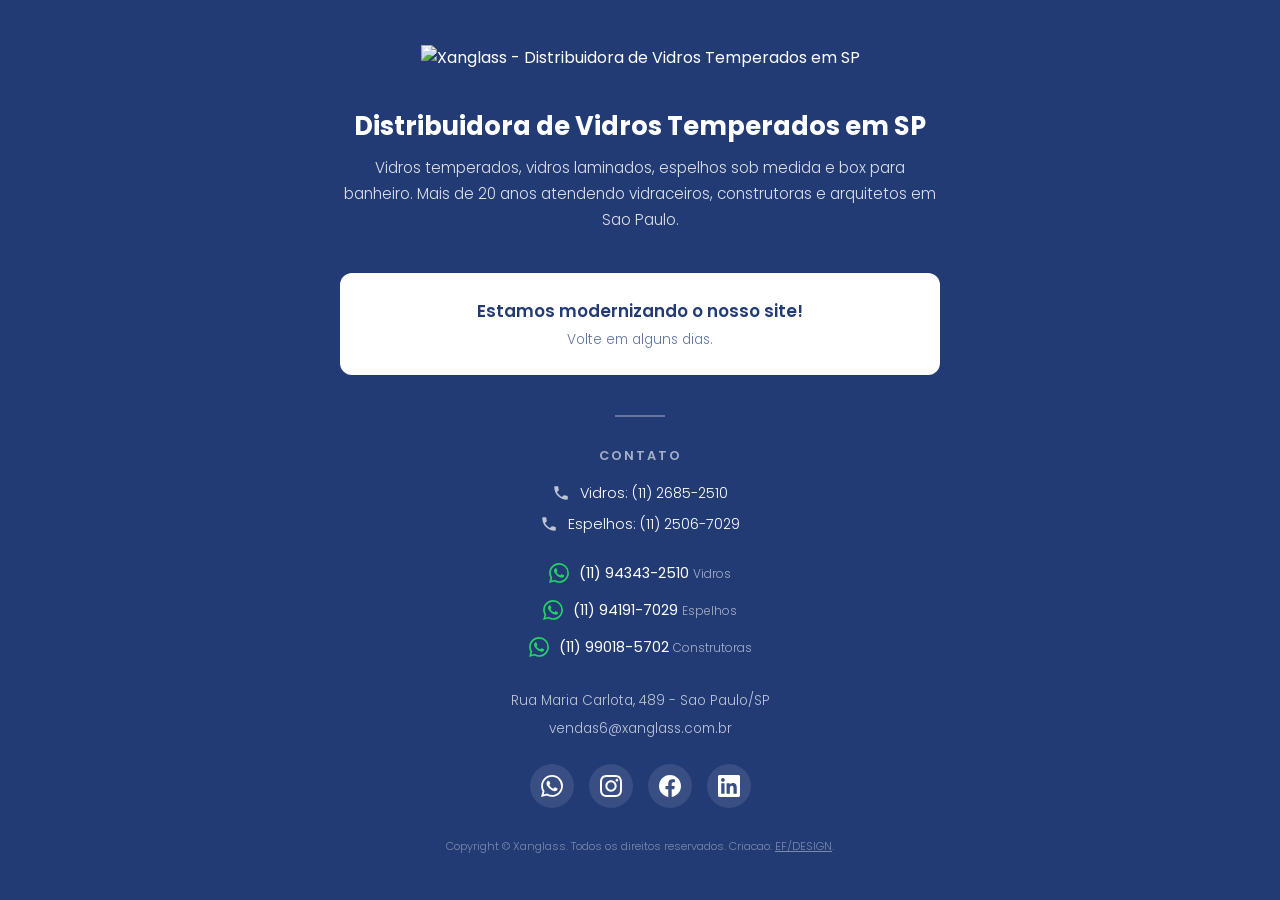
==== index.html @ 8bb26718 "Site Xanglass - pagina provisoria + site completo SEO - Pagina provisoria (index.html) com aviso de " ====
<!DOCTYPE html>
<html lang="pt-BR">
<head>
    <meta charset="UTF-8">
    <meta name="viewport" content="width=device-width, initial-scale=1.0">
    <title>Xanglass - Distribuidora de Vidros Temperados em SP</title>
    <meta name="description" content="Xanglass: distribuidora de vidros temperados, laminados, espelhos e box em Sao Paulo. Mais de 20 anos de experiencia. Em breve nosso novo site!">
    <link rel="canonical" href="https://www.xanglass.com.br/">
    <link rel="preconnect" href="https://fonts.googleapis.com">
    <link rel="preconnect" href="https://fonts.gstatic.com" crossorigin>
    <link href="https://fonts.googleapis.com/css2?family=Poppins:wght@300;400;600;700&display=swap" rel="stylesheet">

    <!-- Google tag (gtag.js) -->
    <script async src="https://www.googletagmanager.com/gtag/js?id=G-LNTHN91EJ2"></script>
    <script>
      window.dataLayer = window.dataLayer || [];
      function gtag(){dataLayer.push(arguments);}
      gtag('js', new Date());
      gtag('config', 'G-LNTHN91EJ2');
    </script>

    <script type="application/ld+json">
    {
      "@context": "https://schema.org",
      "@type": "LocalBusiness",
      "name": "Xanglass",
      "description": "Distribuidora de vidros temperados, laminados, espelhos e box em Sao Paulo com mais de 20 anos de experiencia.",
      "url": "https://www.xanglass.com.br",
      "telephone": ["+551126852510", "+551125067029"],
      "address": {
        "@type": "PostalAddress",
        "streetAddress": "Rua Maria Carlota, 489",
        "addressLocality": "Sao Paulo",
        "addressRegion": "SP",
        "addressCountry": "BR"
      },
      "sameAs": [
        "https://www.instagram.com/xanglasstemper/",
        "https://www.facebook.com/xanglassvidrostemperados",
        "https://www.linkedin.com/company/xanglass-temper"
      ]
    }
    </script>

    <style>
        *, *::before, *::after { box-sizing: border-box; margin: 0; padding: 0; }

        body {
            font-family: 'Poppins', sans-serif;
            background: #223B75;
            color: #fff;
            min-height: 100vh;
            display: flex;
            flex-direction: column;
            align-items: center;
            justify-content: center;
            padding: 40px 20px;
            text-align: center;
        }

        .container {
            max-width: 600px;
            width: 100%;
        }

        .logo {
            width: 280px;
            height: auto;
            margin-bottom: 40px;
        }

        h1 {
            font-size: 1.6rem;
            font-weight: 700;
            margin-bottom: 12px;
            line-height: 1.3;
        }

        .products {
            font-size: 0.95rem;
            font-weight: 300;
            opacity: 0.85;
            margin-bottom: 40px;
            line-height: 1.7;
        }

        .notice {
            background: #fff;
            border: none;
            border-radius: 12px;
            padding: 25px 30px;
            margin-bottom: 40px;
        }

        .notice p {
            font-size: 1.05rem;
            font-weight: 600;
            color: #223B75;
        }

        .notice span {
            display: block;
            font-size: 0.85rem;
            font-weight: 300;
            color: #223B75;
            opacity: 0.7;
            margin-top: 6px;
        }

        .divider {
            width: 50px;
            height: 2px;
            background: rgba(255,255,255,0.3);
            margin: 0 auto 30px;
        }

        .contact h2 {
            font-size: 0.8rem;
            font-weight: 600;
            text-transform: uppercase;
            letter-spacing: 2px;
            opacity: 0.6;
            margin-bottom: 18px;
        }

        .contact-item {
            display: flex;
            align-items: center;
            justify-content: center;
            gap: 10px;
            margin-bottom: 10px;
            font-size: 0.9rem;
            font-weight: 300;
        }

        .contact-item svg {
            width: 18px;
            height: 18px;
            fill: #fff;
            flex-shrink: 0;
            opacity: 0.7;
        }

        .phones {
            margin-bottom: 20px;
        }

        .whatsapp-list {
            margin-bottom: 25px;
        }

        .whatsapp-list a {
            display: flex;
            align-items: center;
            justify-content: center;
            gap: 10px;
            color: #fff;
            text-decoration: none;
            font-size: 0.9rem;
            font-weight: 400;
            padding: 8px 0;
            transition: opacity 0.3s;
        }

        .whatsapp-list a:hover { opacity: 0.8; }

        .whatsapp-list svg {
            width: 20px;
            height: 20px;
            fill: #25d366;
            flex-shrink: 0;
        }

        .whatsapp-label {
            font-size: 0.75rem;
            opacity: 0.6;
            font-weight: 300;
        }

        .address {
            font-size: 0.85rem;
            font-weight: 300;
            opacity: 0.7;
            margin-bottom: 8px;
            line-height: 1.5;
        }

        .email {
            font-size: 0.85rem;
            font-weight: 300;
            opacity: 0.7;
            margin-bottom: 25px;
        }

        .social {
            display: flex;
            justify-content: center;
            gap: 15px;
            margin-bottom: 30px;
        }

        .social a {
            display: flex;
            align-items: center;
            justify-content: center;
            width: 44px;
            height: 44px;
            border-radius: 50%;
            background: rgba(255,255,255,0.1);
            transition: background 0.3s, transform 0.3s;
        }

        .social a:hover {
            background: rgba(255,255,255,0.25);
            transform: translateY(-2px);
        }

        .social svg {
            width: 22px;
            height: 22px;
            fill: #fff;
        }

        .copy {
            font-size: 0.7rem;
            opacity: 0.4;
            font-weight: 300;
        }

        .copy a { color: #fff; }

        @media (max-width: 480px) {
            .logo { width: 220px; }
            h1 { font-size: 1.3rem; }
        }
    </style>
</head>
<body>

<div class="container">

    <img src="https://www.xanglass.com.br/wp-content/uploads/2023/05/logo-xanglass-white.png" alt="Xanglass - Distribuidora de Vidros Temperados em SP" class="logo" width="280" height="89">

    <h1>Distribuidora de Vidros Temperados em SP</h1>

    <p class="products">Vidros temperados, vidros laminados, espelhos sob medida e box para banheiro. Mais de 20 anos atendendo vidraceiros, construtoras e arquitetos em Sao Paulo.</p>

    <div class="notice">
        <p>Estamos modernizando o nosso site!</p>
        <span>Volte em alguns dias.</span>
    </div>

    <div class="divider"></div>

    <div class="contact">
        <h2>Contato</h2>

        <div class="phones">
            <div class="contact-item">
                <svg viewBox="0 0 24 24"><path d="M6.62 10.79c1.44 2.83 3.76 5.14 6.59 6.59l2.2-2.2c.27-.27.67-.36 1.02-.24 1.12.37 2.33.57 3.57.57.55 0 1 .45 1 1V20c0 .55-.45 1-1 1-9.39 0-17-7.61-17-17 0-.55.45-1 1-1h3.5c.55 0 1 .45 1 1 0 1.25.2 2.45.57 3.57.11.35.03.74-.25 1.02l-2.2 2.2z"/></svg>
                <span>Vidros: (11) 2685-2510</span>
            </div>
            <div class="contact-item">
                <svg viewBox="0 0 24 24"><path d="M6.62 10.79c1.44 2.83 3.76 5.14 6.59 6.59l2.2-2.2c.27-.27.67-.36 1.02-.24 1.12.37 2.33.57 3.57.57.55 0 1 .45 1 1V20c0 .55-.45 1-1 1-9.39 0-17-7.61-17-17 0-.55.45-1 1-1h3.5c.55 0 1 .45 1 1 0 1.25.2 2.45.57 3.57.11.35.03.74-.25 1.02l-2.2 2.2z"/></svg>
                <span>Espelhos: (11) 2506-7029</span>
            </div>
        </div>

        <div class="whatsapp-list">
            <a href="https://wa.me/5511943432510" target="_blank" rel="noopener">
                <svg viewBox="0 0 24 24"><path d="M17.472 14.382c-.297-.149-1.758-.867-2.03-.967-.273-.099-.471-.148-.67.15-.197.297-.767.966-.94 1.164-.173.199-.347.223-.644.075-.297-.15-1.255-.463-2.39-1.475-.883-.788-1.48-1.761-1.653-2.059-.173-.297-.018-.458.13-.606.134-.133.298-.347.446-.52.149-.174.198-.298.298-.497.099-.198.05-.371-.025-.52-.075-.149-.669-1.612-.916-2.207-.242-.579-.487-.5-.669-.51-.173-.008-.371-.01-.57-.01-.198 0-.52.074-.792.372-.272.297-1.04 1.016-1.04 2.479 0 1.462 1.065 2.875 1.213 3.074.149.198 2.096 3.2 5.077 4.487.709.306 1.262.489 1.694.625.712.227 1.36.195 1.871.118.571-.085 1.758-.719 2.006-1.413.248-.694.248-1.289.173-1.413-.074-.124-.272-.198-.57-.347m-5.421 7.403h-.004a9.87 9.87 0 01-5.031-1.378l-.361-.214-3.741.982.998-3.648-.235-.374a9.86 9.86 0 01-1.51-5.26c.001-5.45 4.436-9.884 9.888-9.884 2.64 0 5.122 1.03 6.988 2.898a9.825 9.825 0 012.893 6.994c-.003 5.45-4.437 9.884-9.885 9.884m8.413-18.297A11.815 11.815 0 0012.05 0C5.495 0 .16 5.335.157 11.892c0 2.096.547 4.142 1.588 5.945L.057 24l6.305-1.654a11.882 11.882 0 005.683 1.448h.005c6.554 0 11.89-5.335 11.893-11.893a11.821 11.821 0 00-3.48-8.413z"/></svg>
                <span>(11) 94343-2510 <span class="whatsapp-label">Vidros</span></span>
            </a>
            <a href="https://wa.me/5511941917029" target="_blank" rel="noopener">
                <svg viewBox="0 0 24 24"><path d="M17.472 14.382c-.297-.149-1.758-.867-2.03-.967-.273-.099-.471-.148-.67.15-.197.297-.767.966-.94 1.164-.173.199-.347.223-.644.075-.297-.15-1.255-.463-2.39-1.475-.883-.788-1.48-1.761-1.653-2.059-.173-.297-.018-.458.13-.606.134-.133.298-.347.446-.52.149-.174.198-.298.298-.497.099-.198.05-.371-.025-.52-.075-.149-.669-1.612-.916-2.207-.242-.579-.487-.5-.669-.51-.173-.008-.371-.01-.57-.01-.198 0-.52.074-.792.372-.272.297-1.04 1.016-1.04 2.479 0 1.462 1.065 2.875 1.213 3.074.149.198 2.096 3.2 5.077 4.487.709.306 1.262.489 1.694.625.712.227 1.36.195 1.871.118.571-.085 1.758-.719 2.006-1.413.248-.694.248-1.289.173-1.413-.074-.124-.272-.198-.57-.347m-5.421 7.403h-.004a9.87 9.87 0 01-5.031-1.378l-.361-.214-3.741.982.998-3.648-.235-.374a9.86 9.86 0 01-1.51-5.26c.001-5.45 4.436-9.884 9.888-9.884 2.64 0 5.122 1.03 6.988 2.898a9.825 9.825 0 012.893 6.994c-.003 5.45-4.437 9.884-9.885 9.884m8.413-18.297A11.815 11.815 0 0012.05 0C5.495 0 .16 5.335.157 11.892c0 2.096.547 4.142 1.588 5.945L.057 24l6.305-1.654a11.882 11.882 0 005.683 1.448h.005c6.554 0 11.89-5.335 11.893-11.893a11.821 11.821 0 00-3.48-8.413z"/></svg>
                <span>(11) 94191-7029 <span class="whatsapp-label">Espelhos</span></span>
            </a>
            <a href="https://wa.me/5511990185702" target="_blank" rel="noopener">
                <svg viewBox="0 0 24 24"><path d="M17.472 14.382c-.297-.149-1.758-.867-2.03-.967-.273-.099-.471-.148-.67.15-.197.297-.767.966-.94 1.164-.173.199-.347.223-.644.075-.297-.15-1.255-.463-2.39-1.475-.883-.788-1.48-1.761-1.653-2.059-.173-.297-.018-.458.13-.606.134-.133.298-.347.446-.52.149-.174.198-.298.298-.497.099-.198.05-.371-.025-.52-.075-.149-.669-1.612-.916-2.207-.242-.579-.487-.5-.669-.51-.173-.008-.371-.01-.57-.01-.198 0-.52.074-.792.372-.272.297-1.04 1.016-1.04 2.479 0 1.462 1.065 2.875 1.213 3.074.149.198 2.096 3.2 5.077 4.487.709.306 1.262.489 1.694.625.712.227 1.36.195 1.871.118.571-.085 1.758-.719 2.006-1.413.248-.694.248-1.289.173-1.413-.074-.124-.272-.198-.57-.347m-5.421 7.403h-.004a9.87 9.87 0 01-5.031-1.378l-.361-.214-3.741.982.998-3.648-.235-.374a9.86 9.86 0 01-1.51-5.26c.001-5.45 4.436-9.884 9.888-9.884 2.64 0 5.122 1.03 6.988 2.898a9.825 9.825 0 012.893 6.994c-.003 5.45-4.437 9.884-9.885 9.884m8.413-18.297A11.815 11.815 0 0012.05 0C5.495 0 .16 5.335.157 11.892c0 2.096.547 4.142 1.588 5.945L.057 24l6.305-1.654a11.882 11.882 0 005.683 1.448h.005c6.554 0 11.89-5.335 11.893-11.893a11.821 11.821 0 00-3.48-8.413z"/></svg>
                <span>(11) 99018-5702 <span class="whatsapp-label">Construtoras</span></span>
            </a>
        </div>

        <p class="address">Rua Maria Carlota, 489 - Sao Paulo/SP</p>
        <p class="email">vendas6@xanglass.com.br</p>

        <div class="social">
            <a href="https://wa.me/5511943432510" target="_blank" rel="noopener" aria-label="WhatsApp">
                <svg viewBox="0 0 24 24"><path d="M17.472 14.382c-.297-.149-1.758-.867-2.03-.967-.273-.099-.471-.148-.67.15-.197.297-.767.966-.94 1.164-.173.199-.347.223-.644.075-.297-.15-1.255-.463-2.39-1.475-.883-.788-1.48-1.761-1.653-2.059-.173-.297-.018-.458.13-.606.134-.133.298-.347.446-.52.149-.174.198-.298.298-.497.099-.198.05-.371-.025-.52-.075-.149-.669-1.612-.916-2.207-.242-.579-.487-.5-.669-.51-.173-.008-.371-.01-.57-.01-.198 0-.52.074-.792.372-.272.297-1.04 1.016-1.04 2.479 0 1.462 1.065 2.875 1.213 3.074.149.198 2.096 3.2 5.077 4.487.709.306 1.262.489 1.694.625.712.227 1.36.195 1.871.118.571-.085 1.758-.719 2.006-1.413.248-.694.248-1.289.173-1.413-.074-.124-.272-.198-.57-.347m-5.421 7.403h-.004a9.87 9.87 0 01-5.031-1.378l-.361-.214-3.741.982.998-3.648-.235-.374a9.86 9.86 0 01-1.51-5.26c.001-5.45 4.436-9.884 9.888-9.884 2.64 0 5.122 1.03 6.988 2.898a9.825 9.825 0 012.893 6.994c-.003 5.45-4.437 9.884-9.885 9.884m8.413-18.297A11.815 11.815 0 0012.05 0C5.495 0 .16 5.335.157 11.892c0 2.096.547 4.142 1.588 5.945L.057 24l6.305-1.654a11.882 11.882 0 005.683 1.448h.005c6.554 0 11.89-5.335 11.893-11.893a11.821 11.821 0 00-3.48-8.413z"/></svg>
            </a>
            <a href="https://www.instagram.com/xanglasstemper/" target="_blank" rel="noopener" aria-label="Instagram">
                <svg viewBox="0 0 24 24"><path d="M12 2.163c3.204 0 3.584.012 4.85.07 3.252.148 4.771 1.691 4.919 4.919.058 1.265.069 1.645.069 4.849 0 3.205-.012 3.584-.069 4.849-.149 3.225-1.664 4.771-4.919 4.919-1.266.058-1.644.07-4.85.07-3.204 0-3.584-.012-4.849-.07-3.26-.149-4.771-1.699-4.919-4.92-.058-1.265-.07-1.644-.07-4.849 0-3.204.013-3.583.07-4.849.149-3.227 1.664-4.771 4.919-4.919 1.266-.057 1.645-.069 4.849-.069zm0-2.163c-3.259 0-3.667.014-4.947.072-4.358.2-6.78 2.618-6.98 6.98-.059 1.281-.073 1.689-.073 4.948 0 3.259.014 3.668.072 4.948.2 4.358 2.618 6.78 6.98 6.98 1.281.058 1.689.072 4.948.072 3.259 0 3.668-.014 4.948-.072 4.354-.2 6.782-2.618 6.979-6.98.059-1.28.073-1.689.073-4.948 0-3.259-.014-3.667-.072-4.947-.196-4.354-2.617-6.78-6.979-6.98-1.281-.059-1.69-.073-4.949-.073zm0 5.838c-3.403 0-6.162 2.759-6.162 6.162s2.759 6.163 6.162 6.163 6.162-2.759 6.162-6.163c0-3.403-2.759-6.162-6.162-6.162zm0 10.162c-2.209 0-4-1.79-4-4 0-2.209 1.791-4 4-4s4 1.791 4 4c0 2.21-1.791 4-4 4zm6.406-11.845c-.796 0-1.441.645-1.441 1.44s.645 1.44 1.441 1.44c.795 0 1.439-.645 1.439-1.44s-.644-1.44-1.439-1.44z"/></svg>
            </a>
            <a href="https://www.facebook.com/xanglassvidrostemperados" target="_blank" rel="noopener" aria-label="Facebook">
                <svg viewBox="0 0 24 24"><path d="M24 12.073c0-6.627-5.373-12-12-12s-12 5.373-12 12c0 5.99 4.388 10.954 10.125 11.854v-8.385H7.078v-3.47h3.047V9.43c0-3.007 1.792-4.669 4.533-4.669 1.312 0 2.686.235 2.686.235v2.953H15.83c-1.491 0-1.956.925-1.956 1.874v2.25h3.328l-.532 3.47h-2.796v8.385C19.612 23.027 24 18.062 24 12.073z"/></svg>
            </a>
            <a href="https://www.linkedin.com/company/xanglass-temper" target="_blank" rel="noopener" aria-label="LinkedIn">
                <svg viewBox="0 0 24 24"><path d="M20.447 20.452h-3.554v-5.569c0-1.328-.027-3.037-1.852-3.037-1.853 0-2.136 1.445-2.136 2.939v5.667H9.351V9h3.414v1.561h.046c.477-.9 1.637-1.85 3.37-1.85 3.601 0 4.267 2.37 4.267 5.455v6.286zM5.337 7.433c-1.144 0-2.063-.926-2.063-2.065 0-1.138.92-2.063 2.063-2.063 1.14 0 2.064.925 2.064 2.063 0 1.139-.925 2.065-2.064 2.065zm1.782 13.019H3.555V9h3.564v11.452zM22.225 0H1.771C.792 0 0 .774 0 1.729v20.542C0 23.227.792 24 1.771 24h20.451C23.2 24 24 23.227 24 22.271V1.729C24 .774 23.2 0 22.222 0h.003z"/></svg>
            </a>
        </div>
    </div>

    <p class="copy">Copyright &copy; Xanglass. Todos os direitos reservados. Criacao: <a href="https://efdesign.com.br" target="_blank" rel="noopener">EF/DESIGN</a>.</p>

</div>

</body>
</html>
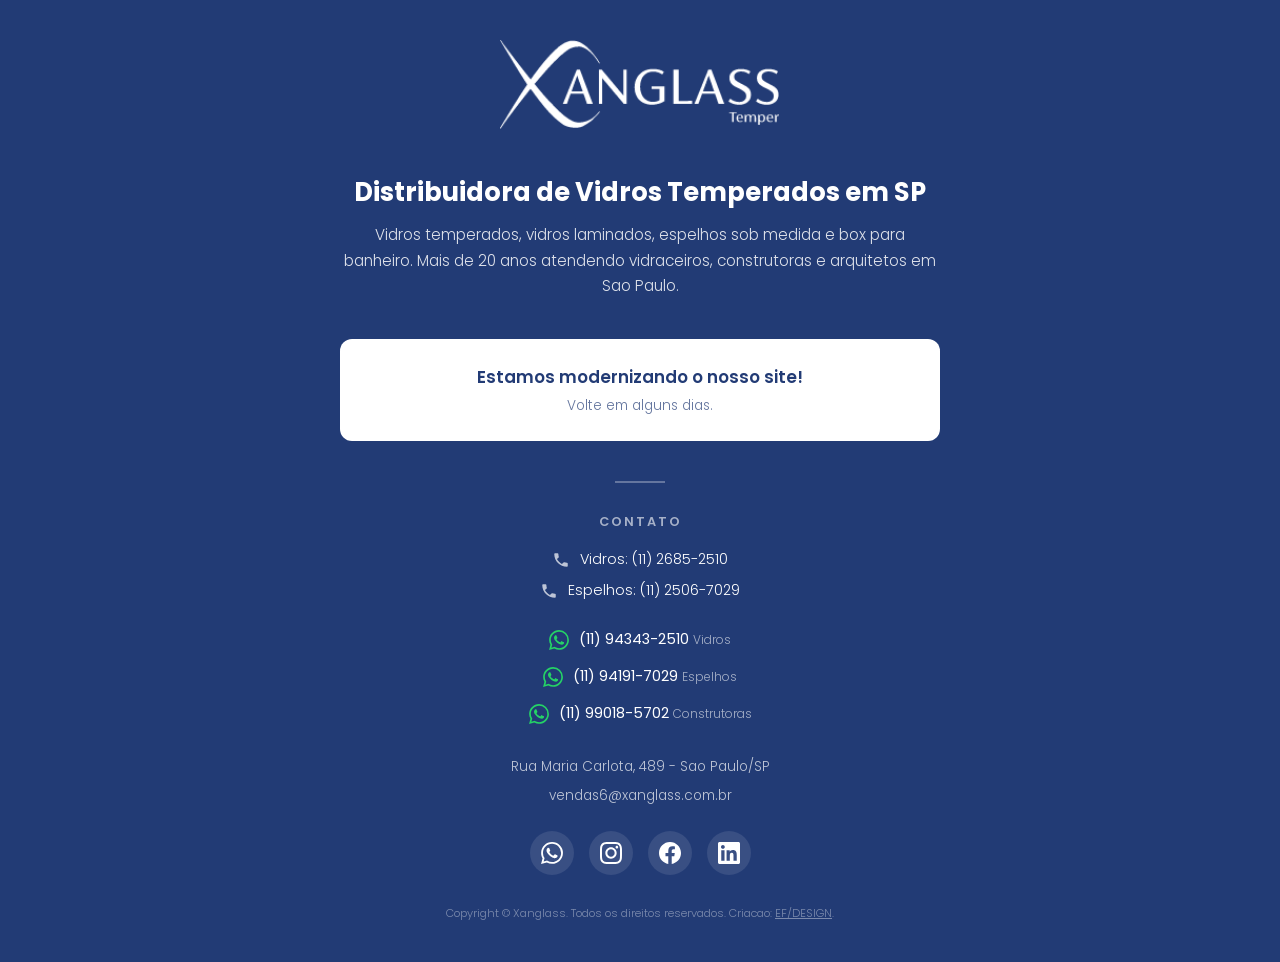
==== commit 90dacda0: "Imagens locais e pagina provisoria como home - Baixou todas as imagens do WordPress para /img/ - Atu" ====
--- a/index.html
+++ b/index.html
@@ -239,7 +239,7 @@
 
 <div class="container">
 
-    <img src="https://www.xanglass.com.br/wp-content/uploads/2023/05/logo-xanglass-white.png" alt="Xanglass - Distribuidora de Vidros Temperados em SP" class="logo" width="280" height="89">
+    <img src="/img/logo-xanglass-white.png" alt="Xanglass - Distribuidora de Vidros Temperados em SP" class="logo" width="280" height="89">
 
     <h1>Distribuidora de Vidros Temperados em SP</h1>
 
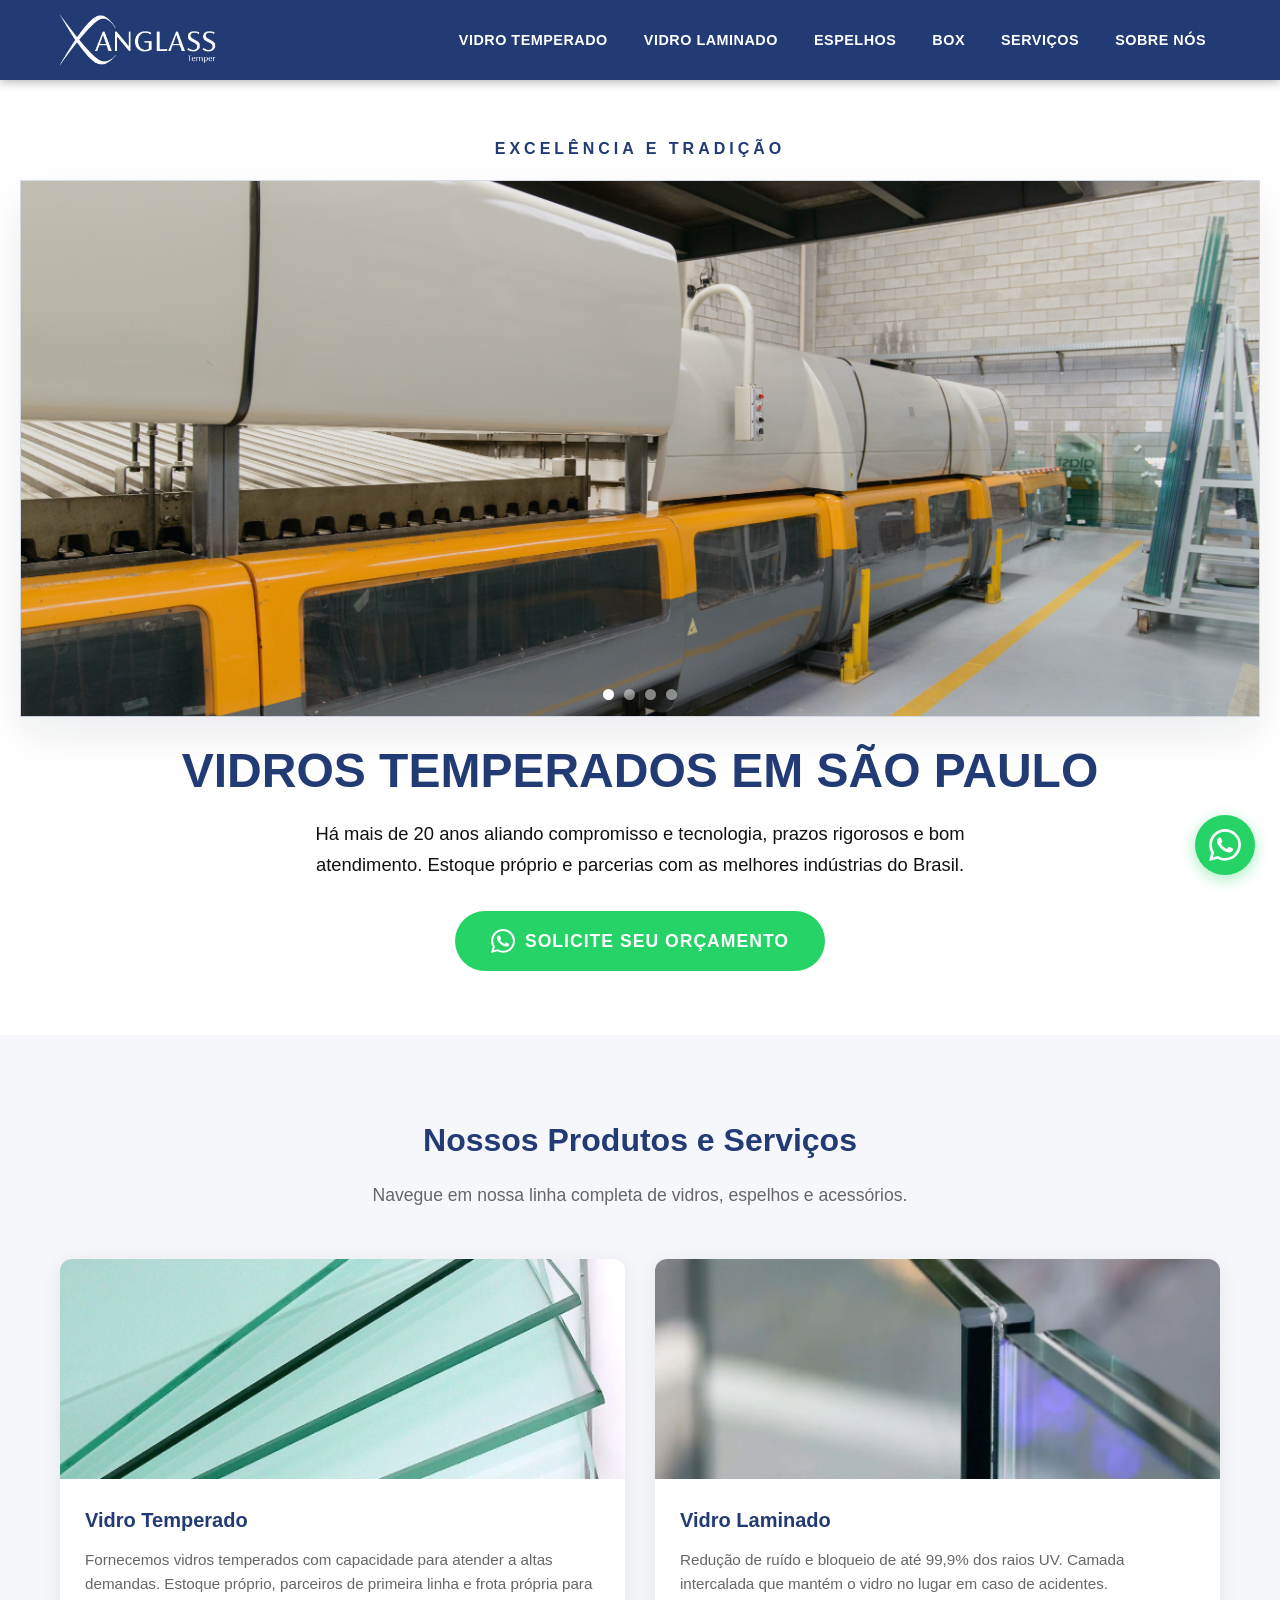
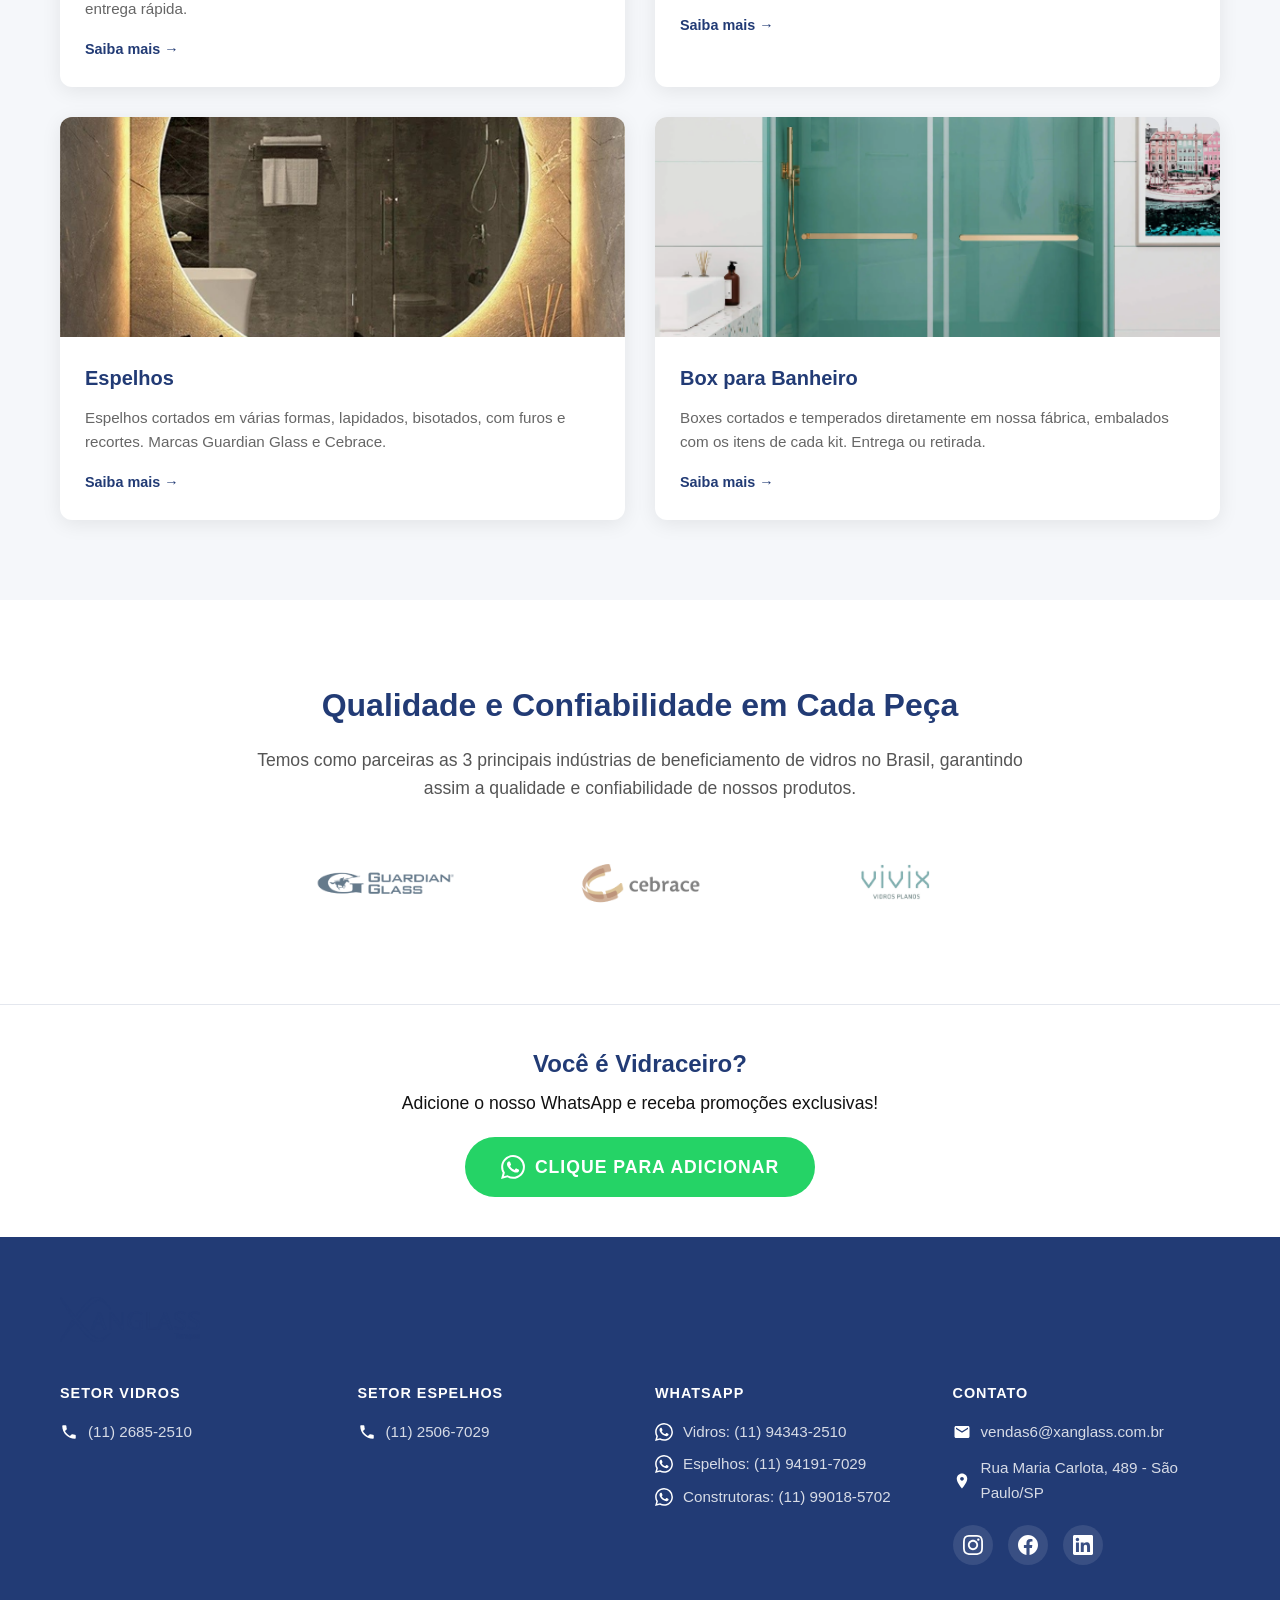
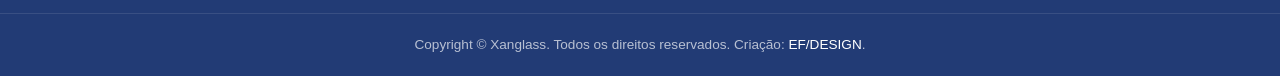
==== commit 1d7efc83: "Promove home definitiva e ajusta SEO do site" ====
--- a/index.html
+++ b/index.html
@@ -3,14 +3,24 @@
 <head>
     <meta charset="UTF-8">
     <meta name="viewport" content="width=device-width, initial-scale=1.0">
-    <title>Xanglass - Distribuidora de Vidros Temperados em SP</title>
-    <meta name="description" content="Xanglass: distribuidora de vidros temperados, laminados, espelhos e box em Sao Paulo. Mais de 20 anos de experiencia. Em breve nosso novo site!">
+    <title>Xanglass - Vidros Temperados em SP | Distribuidora com +20 Anos de Experiência</title>
+    <meta name="description" content="Xanglass: distribuidora de vidros temperados, laminados, espelhos e box em São Paulo. Mais de 20 anos de experiência, estoque próprio e entrega rápida. Solicite seu orçamento!">
+    <meta name="keywords" content="vidro temperado SP, vidro temperado São Paulo, distribuidora de vidro temperado, vidro laminado, espelhos sob medida, box para banheiro, vidraçaria SP">
     <link rel="canonical" href="https://www.xanglass.com.br/">
-    <link rel="preconnect" href="https://fonts.googleapis.com">
-    <link rel="preconnect" href="https://fonts.gstatic.com" crossorigin>
-    <link href="https://fonts.googleapis.com/css2?family=Poppins:wght@300;400;600;700&display=swap" rel="stylesheet">
-
-    <!-- Google tag (gtag.js) -->
+
+    <meta property="og:type" content="website">
+    <meta property="og:title" content="Xanglass - Vidros Temperados em São Paulo">
+    <meta property="og:description" content="Distribuidora de vidros temperados com +20 anos. Estoque próprio, entrega rápida e qualidade garantida.">
+    <meta property="og:url" content="https://www.xanglass.com.br/">
+    <meta property="og:site_name" content="Xanglass">
+    <meta property="og:locale" content="pt_BR">
+    <meta property="og:image" content="https://www.xanglass.com.br/img/slide/slide01.jpg">
+
+    <meta name="twitter:card" content="summary_large_image">
+    <meta name="twitter:title" content="Xanglass - Vidros Temperados em SP">
+    <meta name="twitter:description" content="Distribuidora de vidros temperados com +20 anos. Qualidade, tecnologia e entrega rápida em São Paulo.">
+    <meta name="twitter:image" content="https://www.xanglass.com.br/img/slide/slide01.jpg">
+
     <script async src="https://www.googletagmanager.com/gtag/js?id=G-LNTHN91EJ2"></script>
     <script>
       window.dataLayer = window.dataLayer || [];
@@ -19,21 +29,39 @@
       gtag('config', 'G-LNTHN91EJ2');
     </script>
 
+    <link rel="stylesheet" href="/css/style.css">
+
     <script type="application/ld+json">
     {
       "@context": "https://schema.org",
       "@type": "LocalBusiness",
       "name": "Xanglass",
-      "description": "Distribuidora de vidros temperados, laminados, espelhos e box em Sao Paulo com mais de 20 anos de experiencia.",
+      "description": "Distribuidora de vidros temperados, laminados, espelhos e box em São Paulo com mais de 20 anos de experiência.",
       "url": "https://www.xanglass.com.br",
       "telephone": ["+551126852510", "+551125067029"],
       "address": {
         "@type": "PostalAddress",
         "streetAddress": "Rua Maria Carlota, 489",
-        "addressLocality": "Sao Paulo",
+        "addressLocality": "São Paulo",
         "addressRegion": "SP",
         "addressCountry": "BR"
       },
+      "image": "https://www.xanglass.com.br/img/slide/slide01.jpg",
+      "sameAs": [
+        "https://www.instagram.com/xanglasstemper/",
+        "https://www.facebook.com/xanglassvidrostemperados",
+        "https://www.linkedin.com/company/xanglass-temper"
+      ],
+      "priceRange": "$$"
+    }
+    </script>
+    <script type="application/ld+json">
+    {
+      "@context": "https://schema.org",
+      "@type": "Organization",
+      "name": "Xanglass",
+      "url": "https://www.xanglass.com.br",
+      "logo": "https://www.xanglass.com.br/img/logo-xanglass-white.png",
       "sameAs": [
         "https://www.instagram.com/xanglasstemper/",
         "https://www.facebook.com/xanglassvidrostemperados",
@@ -41,268 +69,204 @@
       ]
     }
     </script>
-
-    <style>
-        *, *::before, *::after { box-sizing: border-box; margin: 0; padding: 0; }
-
-        body {
-            font-family: 'Poppins', sans-serif;
-            background: #223B75;
-            color: #fff;
-            min-height: 100vh;
-            display: flex;
-            flex-direction: column;
-            align-items: center;
-            justify-content: center;
-            padding: 40px 20px;
-            text-align: center;
-        }
-
-        .container {
-            max-width: 600px;
-            width: 100%;
-        }
-
-        .logo {
-            width: 280px;
-            height: auto;
-            margin-bottom: 40px;
-        }
-
-        h1 {
-            font-size: 1.6rem;
-            font-weight: 700;
-            margin-bottom: 12px;
-            line-height: 1.3;
-        }
-
-        .products {
-            font-size: 0.95rem;
-            font-weight: 300;
-            opacity: 0.85;
-            margin-bottom: 40px;
-            line-height: 1.7;
-        }
-
-        .notice {
-            background: #fff;
-            border: none;
-            border-radius: 12px;
-            padding: 25px 30px;
-            margin-bottom: 40px;
-        }
-
-        .notice p {
-            font-size: 1.05rem;
-            font-weight: 600;
-            color: #223B75;
-        }
-
-        .notice span {
-            display: block;
-            font-size: 0.85rem;
-            font-weight: 300;
-            color: #223B75;
-            opacity: 0.7;
-            margin-top: 6px;
-        }
-
-        .divider {
-            width: 50px;
-            height: 2px;
-            background: rgba(255,255,255,0.3);
-            margin: 0 auto 30px;
-        }
-
-        .contact h2 {
-            font-size: 0.8rem;
-            font-weight: 600;
-            text-transform: uppercase;
-            letter-spacing: 2px;
-            opacity: 0.6;
-            margin-bottom: 18px;
-        }
-
-        .contact-item {
-            display: flex;
-            align-items: center;
-            justify-content: center;
-            gap: 10px;
-            margin-bottom: 10px;
-            font-size: 0.9rem;
-            font-weight: 300;
-        }
-
-        .contact-item svg {
-            width: 18px;
-            height: 18px;
-            fill: #fff;
-            flex-shrink: 0;
-            opacity: 0.7;
-        }
-
-        .phones {
-            margin-bottom: 20px;
-        }
-
-        .whatsapp-list {
-            margin-bottom: 25px;
-        }
-
-        .whatsapp-list a {
-            display: flex;
-            align-items: center;
-            justify-content: center;
-            gap: 10px;
-            color: #fff;
-            text-decoration: none;
-            font-size: 0.9rem;
-            font-weight: 400;
-            padding: 8px 0;
-            transition: opacity 0.3s;
-        }
-
-        .whatsapp-list a:hover { opacity: 0.8; }
-
-        .whatsapp-list svg {
-            width: 20px;
-            height: 20px;
-            fill: #25d366;
-            flex-shrink: 0;
-        }
-
-        .whatsapp-label {
-            font-size: 0.75rem;
-            opacity: 0.6;
-            font-weight: 300;
-        }
-
-        .address {
-            font-size: 0.85rem;
-            font-weight: 300;
-            opacity: 0.7;
-            margin-bottom: 8px;
-            line-height: 1.5;
-        }
-
-        .email {
-            font-size: 0.85rem;
-            font-weight: 300;
-            opacity: 0.7;
-            margin-bottom: 25px;
-        }
-
-        .social {
-            display: flex;
-            justify-content: center;
-            gap: 15px;
-            margin-bottom: 30px;
-        }
-
-        .social a {
-            display: flex;
-            align-items: center;
-            justify-content: center;
-            width: 44px;
-            height: 44px;
-            border-radius: 50%;
-            background: rgba(255,255,255,0.1);
-            transition: background 0.3s, transform 0.3s;
-        }
-
-        .social a:hover {
-            background: rgba(255,255,255,0.25);
-            transform: translateY(-2px);
-        }
-
-        .social svg {
-            width: 22px;
-            height: 22px;
-            fill: #fff;
-        }
-
-        .copy {
-            font-size: 0.7rem;
-            opacity: 0.4;
-            font-weight: 300;
-        }
-
-        .copy a { color: #fff; }
-
-        @media (max-width: 480px) {
-            .logo { width: 220px; }
-            h1 { font-size: 1.3rem; }
-        }
-    </style>
 </head>
+
 <body>
 
-<div class="container">
-
-    <img src="/img/logo-xanglass-white.png" alt="Xanglass - Distribuidora de Vidros Temperados em SP" class="logo" width="280" height="89">
-
-    <h1>Distribuidora de Vidros Temperados em SP</h1>
-
-    <p class="products">Vidros temperados, vidros laminados, espelhos sob medida e box para banheiro. Mais de 20 anos atendendo vidraceiros, construtoras e arquitetos em Sao Paulo.</p>
-
-    <div class="notice">
-        <p>Estamos modernizando o nosso site!</p>
-        <span>Volte em alguns dias.</span>
+<header id="header">
+    <div class="wrapper-header">
+        <div class="site-logo">
+            <a href="/" aria-label="Xanglass - Página Inicial">
+                <img src="/img/logo-xanglass-white.png" alt="Xanglass - Distribuidora de Vidros Temperados em SP" width="266" height="85" loading="eager">
+            </a>
+        </div>
+        <nav class="primary-navigation" aria-label="Menu principal">
+            <div class="mobile-menu" aria-label="Abrir menu" role="button" tabindex="0">
+                <div class="line1"></div>
+                <div class="line2"></div>
+                <div class="line3"></div>
+            </div>
+            <ul>
+                <li><a href="/vidro-temperado/">Vidro Temperado</a></li>
+                <li><a href="/vidro-laminado/">Vidro Laminado</a></li>
+                <li><a href="/espelhos/">Espelhos</a></li>
+                <li><a href="/box/">Box</a></li>
+                <li><a href="/servicos/">Serviços</a></li>
+                <li><a href="/sobre-nos/">Sobre Nós</a></li>
+            </ul>
+        </nav>
     </div>
-
-    <div class="divider"></div>
-
-    <div class="contact">
-        <h2>Contato</h2>
-
-        <div class="phones">
-            <div class="contact-item">
-                <svg viewBox="0 0 24 24"><path d="M6.62 10.79c1.44 2.83 3.76 5.14 6.59 6.59l2.2-2.2c.27-.27.67-.36 1.02-.24 1.12.37 2.33.57 3.57.57.55 0 1 .45 1 1V20c0 .55-.45 1-1 1-9.39 0-17-7.61-17-17 0-.55.45-1 1-1h3.5c.55 0 1 .45 1 1 0 1.25.2 2.45.57 3.57.11.35.03.74-.25 1.02l-2.2 2.2z"/></svg>
-                <span>Vidros: (11) 2685-2510</span>
-            </div>
-            <div class="contact-item">
-                <svg viewBox="0 0 24 24"><path d="M6.62 10.79c1.44 2.83 3.76 5.14 6.59 6.59l2.2-2.2c.27-.27.67-.36 1.02-.24 1.12.37 2.33.57 3.57.57.55 0 1 .45 1 1V20c0 .55-.45 1-1 1-9.39 0-17-7.61-17-17 0-.55.45-1 1-1h3.5c.55 0 1 .45 1 1 0 1.25.2 2.45.57 3.57.11.35.03.74-.25 1.02l-2.2 2.2z"/></svg>
-                <span>Espelhos: (11) 2506-7029</span>
-            </div>
-        </div>
-
-        <div class="whatsapp-list">
-            <a href="https://wa.me/5511943432510" target="_blank" rel="noopener">
-                <svg viewBox="0 0 24 24"><path d="M17.472 14.382c-.297-.149-1.758-.867-2.03-.967-.273-.099-.471-.148-.67.15-.197.297-.767.966-.94 1.164-.173.199-.347.223-.644.075-.297-.15-1.255-.463-2.39-1.475-.883-.788-1.48-1.761-1.653-2.059-.173-.297-.018-.458.13-.606.134-.133.298-.347.446-.52.149-.174.198-.298.298-.497.099-.198.05-.371-.025-.52-.075-.149-.669-1.612-.916-2.207-.242-.579-.487-.5-.669-.51-.173-.008-.371-.01-.57-.01-.198 0-.52.074-.792.372-.272.297-1.04 1.016-1.04 2.479 0 1.462 1.065 2.875 1.213 3.074.149.198 2.096 3.2 5.077 4.487.709.306 1.262.489 1.694.625.712.227 1.36.195 1.871.118.571-.085 1.758-.719 2.006-1.413.248-.694.248-1.289.173-1.413-.074-.124-.272-.198-.57-.347m-5.421 7.403h-.004a9.87 9.87 0 01-5.031-1.378l-.361-.214-3.741.982.998-3.648-.235-.374a9.86 9.86 0 01-1.51-5.26c.001-5.45 4.436-9.884 9.888-9.884 2.64 0 5.122 1.03 6.988 2.898a9.825 9.825 0 012.893 6.994c-.003 5.45-4.437 9.884-9.885 9.884m8.413-18.297A11.815 11.815 0 0012.05 0C5.495 0 .16 5.335.157 11.892c0 2.096.547 4.142 1.588 5.945L.057 24l6.305-1.654a11.882 11.882 0 005.683 1.448h.005c6.554 0 11.89-5.335 11.893-11.893a11.821 11.821 0 00-3.48-8.413z"/></svg>
-                <span>(11) 94343-2510 <span class="whatsapp-label">Vidros</span></span>
+</header>
+
+<main>
+    <section class="banner-hero">
+        <div class="container">
+            <div class="hero-text">
+                <p class="up-hero-text">EXCELÊNCIA E TRADIÇÃO</p>
+                <div class="hero-media hero-slider" data-slider aria-label="Destaques da Xanglass">
+                    <div class="hero-slide is-active">
+                        <img src="/img/slide/slide01.jpg" alt="Destaque institucional da Xanglass" width="1600" height="686" loading="eager">
+                    </div>
+                    <div class="hero-slide">
+                        <img src="/img/slide/slide02.jpg" alt="Linha de vidros e acabamentos da Xanglass" width="1600" height="686" loading="lazy">
+                    </div>
+                    <div class="hero-slide">
+                        <img src="/img/slide/slide03.jpg" alt="Estrutura e atendimento da Xanglass" width="1600" height="686" loading="lazy">
+                    </div>
+                    <div class="hero-slide">
+                        <img src="/img/slide/slide04.jpg" alt="Produtos e soluções em vidro da Xanglass" width="1600" height="686" loading="lazy">
+                    </div>
+                    <div class="hero-slider-dots" aria-label="Selecionar imagem do banner">
+                        <button class="hero-slider-dot is-active" type="button" data-slide="0" aria-label="Mostrar imagem 1"></button>
+                        <button class="hero-slider-dot" type="button" data-slide="1" aria-label="Mostrar imagem 2"></button>
+                        <button class="hero-slider-dot" type="button" data-slide="2" aria-label="Mostrar imagem 3"></button>
+                        <button class="hero-slider-dot" type="button" data-slide="3" aria-label="Mostrar imagem 4"></button>
+                    </div>
+                </div>
+                <h1>Vidros Temperados em São Paulo</h1>
+                <p class="hero-subtitle">Há mais de 20 anos aliando compromisso e tecnologia, prazos rigorosos e bom atendimento. Estoque próprio e parcerias com as melhores indústrias do Brasil.</p>
+                <a href="https://wa.me/5511943432510" target="_blank" rel="noopener" class="hero-cta" aria-label="Solicitar orçamento pelo WhatsApp">
+                    <svg viewBox="0 0 24 24" aria-hidden="true"><path d="M17.472 14.382c-.297-.149-1.758-.867-2.03-.967-.273-.099-.471-.148-.67.15-.197.297-.767.966-.94 1.164-.173.199-.347.223-.644.075-.297-.15-1.255-.463-2.39-1.475-.883-.788-1.48-1.761-1.653-2.059-.173-.297-.018-.458.13-.606.134-.133.298-.347.446-.52.149-.174.198-.298.298-.497.099-.198.05-.371-.025-.52-.075-.149-.669-1.612-.916-2.207-.242-.579-.487-.5-.669-.51-.173-.008-.371-.01-.57-.01-.198 0-.52.074-.792.372-.272.297-1.04 1.016-1.04 2.479 0 1.462 1.065 2.875 1.213 3.074.149.198 2.096 3.2 5.077 4.487.709.306 1.262.489 1.694.625.712.227 1.36.195 1.871.118.571-.085 1.758-.719 2.006-1.413.248-.694.248-1.289.173-1.413-.074-.124-.272-.198-.57-.347m-5.421 7.403h-.004a9.87 9.87 0 01-5.031-1.378l-.361-.214-3.741.982.998-3.648-.235-.374a9.86 9.86 0 01-1.51-5.26c.001-5.45 4.436-9.884 9.888-9.884 2.64 0 5.122 1.03 6.988 2.898a9.825 9.825 0 012.893 6.994c-.003 5.45-4.437 9.884-9.885 9.884m8.413-18.297A11.815 11.815 0 0012.05 0C5.495 0 .16 5.335.157 11.892c0 2.096.547 4.142 1.588 5.945L.057 24l6.305-1.654a11.882 11.882 0 005.683 1.448h.005c6.554 0 11.89-5.335 11.893-11.893a11.821 11.821 0 00-3.48-8.413z"/></svg>
+                    Solicite seu Orçamento
+                </a>
+            </div>
+        </div>
+    </section>
+
+    <section class="section section-alt">
+        <div class="container">
+            <h2 class="section-title">Nossos Produtos e Serviços</h2>
+            <p class="section-subtitle">Navegue em nossa linha completa de vidros, espelhos e acessórios.</p>
+
+            <div class="products-grid">
+                <a href="/vidro-temperado/" class="product-card">
+                    <img src="/img/xanglass-vidro-temperado.png" alt="Vidro temperado sob medida em São Paulo - Xanglass" width="400" height="220" loading="lazy">
+                    <div class="product-card-body">
+                        <h3>Vidro Temperado</h3>
+                        <p>Fornecemos vidros temperados com capacidade para atender a altas demandas. Estoque próprio, parceiros de primeira linha e frota própria para entrega rápida.</p>
+                        <span class="btn-link">Saiba mais &rarr;</span>
+                    </div>
+                </a>
+                <a href="/vidro-laminado/" class="product-card">
+                    <img src="/img/xanglass-vidro-laminado.png" alt="Vidro laminado em São Paulo - Xanglass" width="400" height="220" loading="lazy">
+                    <div class="product-card-body">
+                        <h3>Vidro Laminado</h3>
+                        <p>Redução de ruído e bloqueio de até 99,9% dos raios UV. Camada intercalada que mantém o vidro no lugar em caso de acidentes.</p>
+                        <span class="btn-link">Saiba mais &rarr;</span>
+                    </div>
+                </a>
+                <a href="/espelhos/" class="product-card">
+                    <img src="/img/slide-espelho.png" alt="Espelhos sob medida em São Paulo - Xanglass" width="400" height="220" loading="lazy">
+                    <div class="product-card-body">
+                        <h3>Espelhos</h3>
+                        <p>Espelhos cortados em várias formas, lapidados, bisotados, com furos e recortes. Marcas Guardian Glass e Cebrace.</p>
+                        <span class="btn-link">Saiba mais &rarr;</span>
+                    </div>
+                </a>
+                <a href="/box/" class="product-card">
+                    <img src="/img/xanglass-box.png" alt="Box para banheiro temperado em SP - Xanglass" width="400" height="220" loading="lazy">
+                    <div class="product-card-body">
+                        <h3>Box para Banheiro</h3>
+                        <p>Boxes cortados e temperados diretamente em nossa fábrica, embalados com os itens de cada kit. Entrega ou retirada.</p>
+                        <span class="btn-link">Saiba mais &rarr;</span>
+                    </div>
+                </a>
+            </div>
+        </div>
+    </section>
+
+    <section class="section institutional">
+        <div class="container">
+            <h2 class="section-title">Qualidade e Confiabilidade em Cada Peça</h2>
+            <p>Temos como parceiras as 3 principais indústrias de beneficiamento de vidros no Brasil, garantindo assim a qualidade e confiabilidade de nossos produtos.</p>
+            <div class="partners-logo">
+                <img src="/img/guardianglass.png" alt="Guardian Glass - Parceira Xanglass" width="150" height="50" loading="lazy">
+                <img src="/img/cebrace-logo.png" alt="Cebrace - Parceira Xanglass" width="150" height="50" loading="lazy">
+                <img src="/img/vivix.png" alt="Vivix - Parceira Xanglass" width="150" height="50" loading="lazy">
+            </div>
+        </div>
+    </section>
+
+    <section class="whatsapp-bar">
+        <div class="container">
+            <h2>Você é Vidraceiro?</h2>
+            <h3>Adicione o nosso WhatsApp e receba promoções exclusivas!</h3>
+            <a href="https://wa.me/5511943432510" target="_blank" rel="noopener" class="hero-cta" aria-label="Adicionar WhatsApp da Xanglass">
+                <svg viewBox="0 0 24 24" aria-hidden="true"><path d="M17.472 14.382c-.297-.149-1.758-.867-2.03-.967-.273-.099-.471-.148-.67.15-.197.297-.767.966-.94 1.164-.173.199-.347.223-.644.075-.297-.15-1.255-.463-2.39-1.475-.883-.788-1.48-1.761-1.653-2.059-.173-.297-.018-.458.13-.606.134-.133.298-.347.446-.52.149-.174.198-.298.298-.497.099-.198.05-.371-.025-.52-.075-.149-.669-1.612-.916-2.207-.242-.579-.487-.5-.669-.51-.173-.008-.371-.01-.57-.01-.198 0-.52.074-.792.372-.272.297-1.04 1.016-1.04 2.479 0 1.462 1.065 2.875 1.213 3.074.149.198 2.096 3.2 5.077 4.487.709.306 1.262.489 1.694.625.712.227 1.36.195 1.871.118.571-.085 1.758-.719 2.006-1.413.248-.694.248-1.289.173-1.413-.074-.124-.272-.198-.57-.347m-5.421 7.403h-.004a9.87 9.87 0 01-5.031-1.378l-.361-.214-3.741.982.998-3.648-.235-.374a9.86 9.86 0 01-1.51-5.26c.001-5.45 4.436-9.884 9.888-9.884 2.64 0 5.122 1.03 6.988 2.898a9.825 9.825 0 012.893 6.994c-.003 5.45-4.437 9.884-9.885 9.884m8.413-18.297A11.815 11.815 0 0012.05 0C5.495 0 .16 5.335.157 11.892c0 2.096.547 4.142 1.588 5.945L.057 24l6.305-1.654a11.882 11.882 0 005.683 1.448h.005c6.554 0 11.89-5.335 11.893-11.893a11.821 11.821 0 00-3.48-8.413z"/></svg>
+                Clique para Adicionar
             </a>
-            <a href="https://wa.me/5511941917029" target="_blank" rel="noopener">
-                <svg viewBox="0 0 24 24"><path d="M17.472 14.382c-.297-.149-1.758-.867-2.03-.967-.273-.099-.471-.148-.67.15-.197.297-.767.966-.94 1.164-.173.199-.347.223-.644.075-.297-.15-1.255-.463-2.39-1.475-.883-.788-1.48-1.761-1.653-2.059-.173-.297-.018-.458.13-.606.134-.133.298-.347.446-.52.149-.174.198-.298.298-.497.099-.198.05-.371-.025-.52-.075-.149-.669-1.612-.916-2.207-.242-.579-.487-.5-.669-.51-.173-.008-.371-.01-.57-.01-.198 0-.52.074-.792.372-.272.297-1.04 1.016-1.04 2.479 0 1.462 1.065 2.875 1.213 3.074.149.198 2.096 3.2 5.077 4.487.709.306 1.262.489 1.694.625.712.227 1.36.195 1.871.118.571-.085 1.758-.719 2.006-1.413.248-.694.248-1.289.173-1.413-.074-.124-.272-.198-.57-.347m-5.421 7.403h-.004a9.87 9.87 0 01-5.031-1.378l-.361-.214-3.741.982.998-3.648-.235-.374a9.86 9.86 0 01-1.51-5.26c.001-5.45 4.436-9.884 9.888-9.884 2.64 0 5.122 1.03 6.988 2.898a9.825 9.825 0 012.893 6.994c-.003 5.45-4.437 9.884-9.885 9.884m8.413-18.297A11.815 11.815 0 0012.05 0C5.495 0 .16 5.335.157 11.892c0 2.096.547 4.142 1.588 5.945L.057 24l6.305-1.654a11.882 11.882 0 005.683 1.448h.005c6.554 0 11.89-5.335 11.893-11.893a11.821 11.821 0 00-3.48-8.413z"/></svg>
-                <span>(11) 94191-7029 <span class="whatsapp-label">Espelhos</span></span>
-            </a>
-            <a href="https://wa.me/5511990185702" target="_blank" rel="noopener">
-                <svg viewBox="0 0 24 24"><path d="M17.472 14.382c-.297-.149-1.758-.867-2.03-.967-.273-.099-.471-.148-.67.15-.197.297-.767.966-.94 1.164-.173.199-.347.223-.644.075-.297-.15-1.255-.463-2.39-1.475-.883-.788-1.48-1.761-1.653-2.059-.173-.297-.018-.458.13-.606.134-.133.298-.347.446-.52.149-.174.198-.298.298-.497.099-.198.05-.371-.025-.52-.075-.149-.669-1.612-.916-2.207-.242-.579-.487-.5-.669-.51-.173-.008-.371-.01-.57-.01-.198 0-.52.074-.792.372-.272.297-1.04 1.016-1.04 2.479 0 1.462 1.065 2.875 1.213 3.074.149.198 2.096 3.2 5.077 4.487.709.306 1.262.489 1.694.625.712.227 1.36.195 1.871.118.571-.085 1.758-.719 2.006-1.413.248-.694.248-1.289.173-1.413-.074-.124-.272-.198-.57-.347m-5.421 7.403h-.004a9.87 9.87 0 01-5.031-1.378l-.361-.214-3.741.982.998-3.648-.235-.374a9.86 9.86 0 01-1.51-5.26c.001-5.45 4.436-9.884 9.888-9.884 2.64 0 5.122 1.03 6.988 2.898a9.825 9.825 0 012.893 6.994c-.003 5.45-4.437 9.884-9.885 9.884m8.413-18.297A11.815 11.815 0 0012.05 0C5.495 0 .16 5.335.157 11.892c0 2.096.547 4.142 1.588 5.945L.057 24l6.305-1.654a11.882 11.882 0 005.683 1.448h.005c6.554 0 11.89-5.335 11.893-11.893a11.821 11.821 0 00-3.48-8.413z"/></svg>
-                <span>(11) 99018-5702 <span class="whatsapp-label">Construtoras</span></span>
-            </a>
-        </div>
-
-        <p class="address">Rua Maria Carlota, 489 - Sao Paulo/SP</p>
-        <p class="email">vendas6@xanglass.com.br</p>
-
-        <div class="social">
-            <a href="https://wa.me/5511943432510" target="_blank" rel="noopener" aria-label="WhatsApp">
-                <svg viewBox="0 0 24 24"><path d="M17.472 14.382c-.297-.149-1.758-.867-2.03-.967-.273-.099-.471-.148-.67.15-.197.297-.767.966-.94 1.164-.173.199-.347.223-.644.075-.297-.15-1.255-.463-2.39-1.475-.883-.788-1.48-1.761-1.653-2.059-.173-.297-.018-.458.13-.606.134-.133.298-.347.446-.52.149-.174.198-.298.298-.497.099-.198.05-.371-.025-.52-.075-.149-.669-1.612-.916-2.207-.242-.579-.487-.5-.669-.51-.173-.008-.371-.01-.57-.01-.198 0-.52.074-.792.372-.272.297-1.04 1.016-1.04 2.479 0 1.462 1.065 2.875 1.213 3.074.149.198 2.096 3.2 5.077 4.487.709.306 1.262.489 1.694.625.712.227 1.36.195 1.871.118.571-.085 1.758-.719 2.006-1.413.248-.694.248-1.289.173-1.413-.074-.124-.272-.198-.57-.347m-5.421 7.403h-.004a9.87 9.87 0 01-5.031-1.378l-.361-.214-3.741.982.998-3.648-.235-.374a9.86 9.86 0 01-1.51-5.26c.001-5.45 4.436-9.884 9.888-9.884 2.64 0 5.122 1.03 6.988 2.898a9.825 9.825 0 012.893 6.994c-.003 5.45-4.437 9.884-9.885 9.884m8.413-18.297A11.815 11.815 0 0012.05 0C5.495 0 .16 5.335.157 11.892c0 2.096.547 4.142 1.588 5.945L.057 24l6.305-1.654a11.882 11.882 0 005.683 1.448h.005c6.554 0 11.89-5.335 11.893-11.893a11.821 11.821 0 00-3.48-8.413z"/></svg>
-            </a>
-            <a href="https://www.instagram.com/xanglasstemper/" target="_blank" rel="noopener" aria-label="Instagram">
-                <svg viewBox="0 0 24 24"><path d="M12 2.163c3.204 0 3.584.012 4.85.07 3.252.148 4.771 1.691 4.919 4.919.058 1.265.069 1.645.069 4.849 0 3.205-.012 3.584-.069 4.849-.149 3.225-1.664 4.771-4.919 4.919-1.266.058-1.644.07-4.85.07-3.204 0-3.584-.012-4.849-.07-3.26-.149-4.771-1.699-4.919-4.92-.058-1.265-.07-1.644-.07-4.849 0-3.204.013-3.583.07-4.849.149-3.227 1.664-4.771 4.919-4.919 1.266-.057 1.645-.069 4.849-.069zm0-2.163c-3.259 0-3.667.014-4.947.072-4.358.2-6.78 2.618-6.98 6.98-.059 1.281-.073 1.689-.073 4.948 0 3.259.014 3.668.072 4.948.2 4.358 2.618 6.78 6.98 6.98 1.281.058 1.689.072 4.948.072 3.259 0 3.668-.014 4.948-.072 4.354-.2 6.782-2.618 6.979-6.98.059-1.28.073-1.689.073-4.948 0-3.259-.014-3.667-.072-4.947-.196-4.354-2.617-6.78-6.979-6.98-1.281-.059-1.69-.073-4.949-.073zm0 5.838c-3.403 0-6.162 2.759-6.162 6.162s2.759 6.163 6.162 6.163 6.162-2.759 6.162-6.163c0-3.403-2.759-6.162-6.162-6.162zm0 10.162c-2.209 0-4-1.79-4-4 0-2.209 1.791-4 4-4s4 1.791 4 4c0 2.21-1.791 4-4 4zm6.406-11.845c-.796 0-1.441.645-1.441 1.44s.645 1.44 1.441 1.44c.795 0 1.439-.645 1.439-1.44s-.644-1.44-1.439-1.44z"/></svg>
-            </a>
-            <a href="https://www.facebook.com/xanglassvidrostemperados" target="_blank" rel="noopener" aria-label="Facebook">
-                <svg viewBox="0 0 24 24"><path d="M24 12.073c0-6.627-5.373-12-12-12s-12 5.373-12 12c0 5.99 4.388 10.954 10.125 11.854v-8.385H7.078v-3.47h3.047V9.43c0-3.007 1.792-4.669 4.533-4.669 1.312 0 2.686.235 2.686.235v2.953H15.83c-1.491 0-1.956.925-1.956 1.874v2.25h3.328l-.532 3.47h-2.796v8.385C19.612 23.027 24 18.062 24 12.073z"/></svg>
-            </a>
-            <a href="https://www.linkedin.com/company/xanglass-temper" target="_blank" rel="noopener" aria-label="LinkedIn">
-                <svg viewBox="0 0 24 24"><path d="M20.447 20.452h-3.554v-5.569c0-1.328-.027-3.037-1.852-3.037-1.853 0-2.136 1.445-2.136 2.939v5.667H9.351V9h3.414v1.561h.046c.477-.9 1.637-1.85 3.37-1.85 3.601 0 4.267 2.37 4.267 5.455v6.286zM5.337 7.433c-1.144 0-2.063-.926-2.063-2.065 0-1.138.92-2.063 2.063-2.063 1.14 0 2.064.925 2.064 2.063 0 1.139-.925 2.065-2.064 2.065zm1.782 13.019H3.555V9h3.564v11.452zM22.225 0H1.771C.792 0 0 .774 0 1.729v20.542C0 23.227.792 24 1.771 24h20.451C23.2 24 24 23.227 24 22.271V1.729C24 .774 23.2 0 22.222 0h.003z"/></svg>
-            </a>
+        </div>
+    </section>
+</main>
+
+<footer id="footer">
+    <div class="wrapper-footer">
+        <img src="/img/logo-xanglass.png" alt="Xanglass Logo" id="footer-brand" width="200" height="64" loading="lazy">
+
+        <div class="footer-grid">
+            <div class="footer-col">
+                <h4>Setor Vidros</h4>
+                <div class="footer-contact-item">
+                    <svg viewBox="0 0 24 24" aria-hidden="true"><path d="M6.62 10.79c1.44 2.83 3.76 5.14 6.59 6.59l2.2-2.2c.27-.27.67-.36 1.02-.24 1.12.37 2.33.57 3.57.57.55 0 1 .45 1 1V20c0 .55-.45 1-1 1-9.39 0-17-7.61-17-17 0-.55.45-1 1-1h3.5c.55 0 1 .45 1 1 0 1.25.2 2.45.57 3.57.11.35.03.74-.25 1.02l-2.2 2.2z"/></svg>
+                    <p>(11) 2685-2510</p>
+                </div>
+            </div>
+            <div class="footer-col">
+                <h4>Setor Espelhos</h4>
+                <div class="footer-contact-item">
+                    <svg viewBox="0 0 24 24" aria-hidden="true"><path d="M6.62 10.79c1.44 2.83 3.76 5.14 6.59 6.59l2.2-2.2c.27-.27.67-.36 1.02-.24 1.12.37 2.33.57 3.57.57.55 0 1 .45 1 1V20c0 .55-.45 1-1 1-9.39 0-17-7.61-17-17 0-.55.45-1 1-1h3.5c.55 0 1 .45 1 1 0 1.25.2 2.45.57 3.57.11.35.03.74-.25 1.02l-2.2 2.2z"/></svg>
+                    <p>(11) 2506-7029</p>
+                </div>
+            </div>
+            <div class="footer-col">
+                <h4>WhatsApp</h4>
+                <a href="https://wa.me/5511943432510" target="_blank" rel="noopener" class="footer-contact-item">
+                    <svg viewBox="0 0 24 24" aria-hidden="true"><path d="M17.472 14.382c-.297-.149-1.758-.867-2.03-.967-.273-.099-.471-.148-.67.15-.197.297-.767.966-.94 1.164-.173.199-.347.223-.644.075-.297-.15-1.255-.463-2.39-1.475-.883-.788-1.48-1.761-1.653-2.059-.173-.297-.018-.458.13-.606.134-.133.298-.347.446-.52.149-.174.198-.298.298-.497.099-.198.05-.371-.025-.52-.075-.149-.669-1.612-.916-2.207-.242-.579-.487-.5-.669-.51-.173-.008-.371-.01-.57-.01-.198 0-.52.074-.792.372-.272.297-1.04 1.016-1.04 2.479 0 1.462 1.065 2.875 1.213 3.074.149.198 2.096 3.2 5.077 4.487.709.306 1.262.489 1.694.625.712.227 1.36.195 1.871.118.571-.085 1.758-.719 2.006-1.413.248-.694.248-1.289.173-1.413-.074-.124-.272-.198-.57-.347m-5.421 7.403h-.004a9.87 9.87 0 01-5.031-1.378l-.361-.214-3.741.982.998-3.648-.235-.374a9.86 9.86 0 01-1.51-5.26c.001-5.45 4.436-9.884 9.888-9.884 2.64 0 5.122 1.03 6.988 2.898a9.825 9.825 0 012.893 6.994c-.003 5.45-4.437 9.884-9.885 9.884m8.413-18.297A11.815 11.815 0 0012.05 0C5.495 0 .16 5.335.157 11.892c0 2.096.547 4.142 1.588 5.945L.057 24l6.305-1.654a11.882 11.882 0 005.683 1.448h.005c6.554 0 11.89-5.335 11.893-11.893a11.821 11.821 0 00-3.48-8.413z"/></svg>
+                    <p>Vidros: (11) 94343-2510</p>
+                </a>
+                <a href="https://wa.me/5511941917029" target="_blank" rel="noopener" class="footer-contact-item">
+                    <svg viewBox="0 0 24 24" aria-hidden="true"><path d="M17.472 14.382c-.297-.149-1.758-.867-2.03-.967-.273-.099-.471-.148-.67.15-.197.297-.767.966-.94 1.164-.173.199-.347.223-.644.075-.297-.15-1.255-.463-2.39-1.475-.883-.788-1.48-1.761-1.653-2.059-.173-.297-.018-.458.13-.606.134-.133.298-.347.446-.52.149-.174.198-.298.298-.497.099-.198.05-.371-.025-.52-.075-.149-.669-1.612-.916-2.207-.242-.579-.487-.5-.669-.51-.173-.008-.371-.01-.57-.01-.198 0-.52.074-.792.372-.272.297-1.04 1.016-1.04 2.479 0 1.462 1.065 2.875 1.213 3.074.149.198 2.096 3.2 5.077 4.487.709.306 1.262.489 1.694.625.712.227 1.36.195 1.871.118.571-.085 1.758-.719 2.006-1.413.248-.694.248-1.289.173-1.413-.074-.124-.272-.198-.57-.347m-5.421 7.403h-.004a9.87 9.87 0 01-5.031-1.378l-.361-.214-3.741.982.998-3.648-.235-.374a9.86 9.86 0 01-1.51-5.26c.001-5.45 4.436-9.884 9.888-9.884 2.64 0 5.122 1.03 6.988 2.898a9.825 9.825 0 012.893 6.994c-.003 5.45-4.437 9.884-9.885 9.884m8.413-18.297A11.815 11.815 0 0012.05 0C5.495 0 .16 5.335.157 11.892c0 2.096.547 4.142 1.588 5.945L.057 24l6.305-1.654a11.882 11.882 0 005.683 1.448h.005c6.554 0 11.89-5.335 11.893-11.893a11.821 11.821 0 00-3.48-8.413z"/></svg>
+                    <p>Espelhos: (11) 94191-7029</p>
+                </a>
+                <a href="https://wa.me/5511990185702" target="_blank" rel="noopener" class="footer-contact-item">
+                    <svg viewBox="0 0 24 24" aria-hidden="true"><path d="M17.472 14.382c-.297-.149-1.758-.867-2.03-.967-.273-.099-.471-.148-.67.15-.197.297-.767.966-.94 1.164-.173.199-.347.223-.644.075-.297-.15-1.255-.463-2.39-1.475-.883-.788-1.48-1.761-1.653-2.059-.173-.297-.018-.458.13-.606.134-.133.298-.347.446-.52.149-.174.198-.298.298-.497.099-.198.05-.371-.025-.52-.075-.149-.669-1.612-.916-2.207-.242-.579-.487-.5-.669-.51-.173-.008-.371-.01-.57-.01-.198 0-.52.074-.792.372-.272.297-1.04 1.016-1.04 2.479 0 1.462 1.065 2.875 1.213 3.074.149.198 2.096 3.2 5.077 4.487.709.306 1.262.489 1.694.625.712.227 1.36.195 1.871.118.571-.085 1.758-.719 2.006-1.413.248-.694.248-1.289.173-1.413-.074-.124-.272-.198-.57-.347m-5.421 7.403h-.004a9.87 9.87 0 01-5.031-1.378l-.361-.214-3.741.982.998-3.648-.235-.374a9.86 9.86 0 01-1.51-5.26c.001-5.45 4.436-9.884 9.888-9.884 2.64 0 5.122 1.03 6.988 2.898a9.825 9.825 0 012.893 6.994c-.003 5.45-4.437 9.884-9.885 9.884m8.413-18.297A11.815 11.815 0 0012.05 0C5.495 0 .16 5.335.157 11.892c0 2.096.547 4.142 1.588 5.945L.057 24l6.305-1.654a11.882 11.882 0 005.683 1.448h.005c6.554 0 11.89-5.335 11.893-11.893a11.821 11.821 0 00-3.48-8.413z"/></svg>
+                    <p>Construtoras: (11) 99018-5702</p>
+                </a>
+            </div>
+            <div class="footer-col">
+                <h4>Contato</h4>
+                <div class="footer-contact-item">
+                    <svg viewBox="0 0 24 24" aria-hidden="true"><path d="M20 4H4c-1.1 0-2 .9-2 2v12c0 1.1.9 2 2 2h16c1.1 0 2-.9 2-2V6c0-1.1-.9-2-2-2zm0 4l-8 5-8-5V6l8 5 8-5v2z"/></svg>
+                    <p>vendas6@xanglass.com.br</p>
+                </div>
+                <div class="footer-contact-item">
+                    <svg viewBox="0 0 24 24" aria-hidden="true"><path d="M12 2C8.13 2 5 5.13 5 9c0 5.25 7 13 7 13s7-7.75 7-13c0-3.87-3.13-7-7-7zm0 9.5c-1.38 0-2.5-1.12-2.5-2.5s1.12-2.5 2.5-2.5 2.5 1.12 2.5 2.5-1.12 2.5-2.5 2.5z"/></svg>
+                    <p>Rua Maria Carlota, 489 - São Paulo/SP</p>
+                </div>
+                <div class="social-media">
+                    <a href="https://www.instagram.com/xanglasstemper/" target="_blank" rel="noopener" aria-label="Instagram da Xanglass">
+                        <svg viewBox="0 0 24 24" fill="#fff"><path d="M12 2.163c3.204 0 3.584.012 4.85.07 3.252.148 4.771 1.691 4.919 4.919.058 1.265.069 1.645.069 4.849 0 3.205-.012 3.584-.069 4.849-.149 3.225-1.664 4.771-4.919 4.919-1.266.058-1.644.07-4.85.07-3.204 0-3.584-.012-4.849-.07-3.26-.149-4.771-1.699-4.919-4.92-.058-1.265-.07-1.644-.07-4.849 0-3.204.013-3.583.07-4.849.149-3.227 1.664-4.771 4.919-4.919 1.266-.057 1.645-.069 4.849-.069zm0-2.163c-3.259 0-3.667.014-4.947.072-4.358.2-6.78 2.618-6.98 6.98-.059 1.281-.073 1.689-.073 4.948 0 3.259.014 3.668.072 4.948.2 4.358 2.618 6.78 6.98 6.98 1.281.058 1.689.072 4.948.072 3.259 0 3.668-.014 4.948-.072 4.354-.2 6.782-2.618 6.979-6.98.059-1.28.073-1.689.073-4.948 0-3.259-.014-3.667-.072-4.947-.196-4.354-2.617-6.78-6.979-6.98-1.281-.059-1.69-.073-4.949-.073zm0 5.838c-3.403 0-6.162 2.759-6.162 6.162s2.759 6.163 6.162 6.163 6.162-2.759 6.162-6.163c0-3.403-2.759-6.162-6.162-6.162zm0 10.162c-2.209 0-4-1.79-4-4 0-2.209 1.791-4 4-4s4 1.791 4 4c0 2.21-1.791 4-4 4zm6.406-11.845c-.796 0-1.441.645-1.441 1.44s.645 1.44 1.441 1.44c.795 0 1.439-.645 1.439-1.44s-.644-1.44-1.439-1.44z"/></svg>
+                    </a>
+                    <a href="https://www.facebook.com/xanglassvidrostemperados" target="_blank" rel="noopener" aria-label="Facebook da Xanglass">
+                        <svg viewBox="0 0 24 24" fill="#fff"><path d="M24 12.073c0-6.627-5.373-12-12-12s-12 5.373-12 12c0 5.99 4.388 10.954 10.125 11.854v-8.385H7.078v-3.47h3.047V9.43c0-3.007 1.792-4.669 4.533-4.669 1.312 0 2.686.235 2.686.235v2.953H15.83c-1.491 0-1.956.925-1.956 1.874v2.25h3.328l-.532 3.47h-2.796v8.385C19.612 23.027 24 18.062 24 12.073z"/></svg>
+                    </a>
+                    <a href="https://www.linkedin.com/company/xanglass-temper" target="_blank" rel="noopener" aria-label="LinkedIn da Xanglass">
+                        <svg viewBox="0 0 24 24" fill="#fff"><path d="M20.447 20.452h-3.554v-5.569c0-1.328-.027-3.037-1.852-3.037-1.853 0-2.136 1.445-2.136 2.939v5.667H9.351V9h3.414v1.561h.046c.477-.9 1.637-1.85 3.37-1.85 3.601 0 4.267 2.37 4.267 5.455v6.286zM5.337 7.433c-1.144 0-2.063-.926-2.063-2.065 0-1.138.92-2.063 2.063-2.063 1.14 0 2.064.925 2.064 2.063 0 1.139-.925 2.065-2.064 2.065zm1.782 13.019H3.555V9h3.564v11.452zM22.225 0H1.771C.792 0 0 .774 0 1.729v20.542C0 23.227.792 24 1.771 24h20.451C23.2 24 24 23.227 24 22.271V1.729C24 .774 23.2 0 22.222 0h.003z"/></svg>
+                    </a>
+                </div>
+            </div>
         </div>
     </div>
-
-    <p class="copy">Copyright &copy; Xanglass. Todos os direitos reservados. Criacao: <a href="https://efdesign.com.br" target="_blank" rel="noopener">EF/DESIGN</a>.</p>
-
-</div>
-
+    <div class="wrapper-copy-footer">
+        <p>Copyright &copy; Xanglass. Todos os direitos reservados. Criação: <a href="https://efdesign.com.br" target="_blank" rel="noopener">EF/DESIGN</a>.</p>
+    </div>
+</footer>
+
+<a href="https://wa.me/5511943432510" target="_blank" rel="noopener" class="whatsapp-float" aria-label="Fale conosco pelo WhatsApp">
+    <svg viewBox="0 0 24 24"><path d="M17.472 14.382c-.297-.149-1.758-.867-2.03-.967-.273-.099-.471-.148-.67.15-.197.297-.767.966-.94 1.164-.173.199-.347.223-.644.075-.297-.15-1.255-.463-2.39-1.475-.883-.788-1.48-1.761-1.653-2.059-.173-.297-.018-.458.13-.606.134-.133.298-.347.446-.52.149-.174.198-.298.298-.497.099-.198.05-.371-.025-.52-.075-.149-.669-1.612-.916-2.207-.242-.579-.487-.5-.669-.51-.173-.008-.371-.01-.57-.01-.198 0-.52.074-.792.372-.272.297-1.04 1.016-1.04 2.479 0 1.462 1.065 2.875 1.213 3.074.149.198 2.096 3.2 5.077 4.487.709.306 1.262.489 1.694.625.712.227 1.36.195 1.871.118.571-.085 1.758-.719 2.006-1.413.248-.694.248-1.289.173-1.413-.074-.124-.272-.198-.57-.347m-5.421 7.403h-.004a9.87 9.87 0 01-5.031-1.378l-.361-.214-3.741.982.998-3.648-.235-.374a9.86 9.86 0 01-1.51-5.26c.001-5.45 4.436-9.884 9.888-9.884 2.64 0 5.122 1.03 6.988 2.898a9.825 9.825 0 012.893 6.994c-.003 5.45-4.437 9.884-9.885 9.884m8.413-18.297A11.815 11.815 0 0012.05 0C5.495 0 .16 5.335.157 11.892c0 2.096.547 4.142 1.588 5.945L.057 24l6.305-1.654a11.882 11.882 0 005.683 1.448h.005c6.554 0 11.89-5.335 11.893-11.893a11.821 11.821 0 00-3.48-8.413z"/></svg>
+</a>
+
+<script src="/js/mobile-menu.js"></script>
+<script src="/js/main.js"></script>
 </body>
 </html>
--- a/css/style.css
+++ b/css/style.css
@@ -0,0 +1,938 @@
+/* ==========================================================================
+   Xanglass - Vidros Temperados em Sao Paulo
+   Site estatico otimizado para SEO
+   ========================================================================== */
+
+/* --- Reset & Base --- */
+*, *::before, *::after { box-sizing: border-box; margin: 0; padding: 0; }
+
+html {
+  scroll-behavior: smooth;
+  font-size: 16px;
+  -webkit-text-size-adjust: 100%;
+}
+
+body {
+  font-family: 'Segoe UI', Roboto, 'Helvetica Neue', Arial, sans-serif;
+  line-height: 1.6;
+  color: #333;
+  background: #fff;
+}
+
+img {
+  max-width: 100%;
+  height: auto;
+  display: block;
+}
+
+a {
+  text-decoration: none;
+  color: inherit;
+}
+
+ul { list-style: none; }
+
+.container {
+  max-width: 1200px;
+  margin: 0 auto;
+  padding: 0 20px;
+}
+
+/* --- Header --- */
+#header {
+  background: #223B75;
+  position: sticky;
+  top: 0;
+  z-index: 1000;
+  box-shadow: 0 2px 10px rgba(0,0,0,0.3);
+}
+
+.wrapper-header {
+  max-width: 1200px;
+  margin: 0 auto;
+  padding: 0 20px;
+  display: flex;
+  align-items: center;
+  justify-content: space-between;
+  height: 80px;
+}
+
+.site-logo a { display: flex; align-items: center; }
+
+.site-logo img {
+  height: 50px;
+  width: auto;
+}
+
+/* --- Navigation --- */
+.primary-navigation ul {
+  display: flex;
+  gap: 8px;
+}
+
+.primary-navigation a {
+  position: relative;
+  color: #fff;
+  font-size: 0.9rem;
+  font-weight: 600;
+  padding: 8px 14px;
+  border-radius: 4px;
+  transition: color 0.3s, opacity 0.3s;
+  text-transform: uppercase;
+  letter-spacing: 0.5px;
+  white-space: nowrap;
+}
+
+.primary-navigation a::after {
+  content: "";
+  position: absolute;
+  left: 14px;
+  right: 14px;
+  bottom: 2px;
+  height: 2px;
+  background: #fff;
+  transform: scaleX(0);
+  transform-origin: center;
+  transition: transform 0.3s;
+}
+
+.primary-navigation a:hover {
+  opacity: 0.85;
+}
+
+.primary-navigation a.active {
+  color: #fff;
+}
+
+.primary-navigation a.active::after {
+  transform: scaleX(1);
+}
+
+/* Mobile menu toggle */
+.mobile-menu {
+  display: none;
+  cursor: pointer;
+  flex-direction: column;
+  gap: 5px;
+  padding: 5px;
+}
+
+.mobile-menu div {
+  width: 28px;
+  height: 3px;
+  background: #fff;
+  border-radius: 2px;
+  transition: transform 0.3s, opacity 0.3s;
+}
+
+.mobile-menu.active .line1 { transform: rotate(45deg) translate(5px, 6px); }
+.mobile-menu.active .line2 { opacity: 0; }
+.mobile-menu.active .line3 { transform: rotate(-45deg) translate(5px, -6px); }
+
+/* --- Hero / Banner --- */
+.banner-hero {
+  position: relative;
+  background: #fff;
+  overflow: hidden;
+  min-height: 0;
+  display: flex;
+  align-items: center;
+  padding: 0 20px;
+}
+
+.banner-hero .container {
+  position: relative;
+  z-index: 2;
+  text-align: center;
+  width: 100%;
+  max-width: 1440px;
+  padding: 56px 0 64px;
+}
+
+.banner-hero .hero-text {
+  max-width: 100%;
+  margin: 0 auto;
+}
+
+.banner-hero .hero-text .up-hero-text {
+  font-size: 1rem;
+  font-weight: 700;
+  letter-spacing: 4px;
+  margin-bottom: 18px;
+  color: #223B75;
+  text-transform: uppercase;
+  padding: 0 20px;
+}
+
+.banner-hero .hero-media {
+  width: 100%;
+  height: clamp(340px, 42vw, 620px);
+  margin: 0 0 28px;
+  border-radius: 0;
+  border: 1px solid rgba(34, 59, 117, 0.14);
+  background:
+    radial-gradient(circle at top left, rgba(34, 59, 117, 0.1), transparent 42%),
+    linear-gradient(135deg, #f8fafc 0%, #eef2f7 100%);
+  overflow: hidden;
+  box-shadow: 0 18px 40px rgba(15, 23, 42, 0.08);
+  position: relative;
+}
+
+.banner-hero .hero-media img {
+  width: 100%;
+  height: 100%;
+  object-fit: cover;
+}
+
+.banner-hero .hero-slide {
+  position: absolute;
+  inset: 0;
+  opacity: 0;
+  visibility: hidden;
+  transition: opacity 0.55s ease, visibility 0.55s ease;
+}
+
+.banner-hero .hero-slide::after {
+  content: "";
+  position: absolute;
+  inset: 0;
+  background: linear-gradient(180deg, rgba(15, 23, 42, 0.04), rgba(15, 23, 42, 0.12));
+}
+
+.banner-hero .hero-slide.is-active {
+  opacity: 1;
+  visibility: visible;
+}
+
+.banner-hero .hero-media-placeholder {
+  width: 100%;
+  height: 100%;
+  min-height: 100%;
+  display: flex;
+  align-items: center;
+  justify-content: center;
+  padding: 32px;
+  color: #223B75;
+  font-size: 0.95rem;
+  font-weight: 700;
+  letter-spacing: 0.08em;
+  text-transform: uppercase;
+  text-align: center;
+}
+
+.banner-hero .hero-slider-dots {
+  position: absolute;
+  left: 50%;
+  bottom: 16px;
+  transform: translateX(-50%);
+  display: flex;
+  gap: 10px;
+  z-index: 2;
+}
+
+.banner-hero .hero-slider-dot {
+  width: 11px;
+  height: 11px;
+  border: 0;
+  border-radius: 999px;
+  background: rgba(255,255,255,0.48);
+  cursor: pointer;
+  transition: transform 0.25s ease, background 0.25s ease, opacity 0.25s ease;
+}
+
+.banner-hero .hero-slider-dot:hover,
+.banner-hero .hero-slider-dot:focus-visible {
+  background: rgba(255,255,255,0.82);
+  transform: scale(1.08);
+  outline: none;
+}
+
+.banner-hero .hero-slider-dot.is-active {
+  background: #fff;
+  opacity: 1;
+}
+
+.banner-hero .hero-text h1 {
+  font-size: 3rem;
+  font-weight: 800;
+  line-height: 1.1;
+  margin-bottom: 20px;
+  text-transform: uppercase;
+  color: #223B75;
+  padding: 0 20px;
+}
+
+.banner-hero .hero-subtitle {
+  font-size: 1.15rem;
+  max-width: 760px;
+  margin: 0 auto 30px;
+  color: #111;
+  line-height: 1.7;
+  padding: 0 20px;
+}
+
+.banner-hero .hero-cta {
+  margin-left: 20px;
+  margin-right: 20px;
+}
+
+.hero-cta {
+  display: inline-flex;
+  align-items: center;
+  gap: 10px;
+  background: #25d366;
+  color: #fff;
+  font-size: 1.1rem;
+  font-weight: 700;
+  padding: 16px 36px;
+  border-radius: 50px;
+  border: none;
+  cursor: pointer;
+  transition: background 0.3s, transform 0.3s;
+  text-transform: uppercase;
+  letter-spacing: 1px;
+}
+
+.hero-cta:hover {
+  background: #1fb855;
+  transform: translateY(-2px);
+}
+
+.hero-cta svg {
+  width: 24px;
+  height: 24px;
+  fill: currentColor;
+}
+
+/* --- Section General --- */
+.section {
+  padding: 80px 0;
+}
+
+.section-alt {
+  background: #f5f7fa;
+}
+
+.section-dark {
+  background: #223B75;
+  color: #fff;
+}
+
+.section-title {
+  font-size: 2rem;
+  font-weight: 700;
+  text-align: center;
+  margin-bottom: 15px;
+  color: #223B75;
+}
+
+.section-dark .section-title {
+  color: #fff;
+}
+
+.section-subtitle {
+  text-align: center;
+  font-size: 1.1rem;
+  color: #666;
+  max-width: 700px;
+  margin: 0 auto 50px;
+}
+
+.section-dark .section-subtitle {
+  color: rgba(255,255,255,0.82);
+}
+
+/* --- Institutional / About --- */
+.institutional {
+  text-align: center;
+}
+
+.institutional h1 {
+  font-size: 2rem;
+  color: #223B75;
+  margin-bottom: 20px;
+  line-height: 1.3;
+}
+
+.institutional p {
+  font-size: 1.1rem;
+  color: #555;
+  max-width: 800px;
+  margin: 0 auto 40px;
+}
+
+.partners-logo {
+  display: flex;
+  justify-content: center;
+  align-items: center;
+  gap: 50px;
+  flex-wrap: wrap;
+}
+
+.partners-logo img {
+  height: 82px;
+  width: auto;
+  filter: grayscale(60%);
+  opacity: 0.7;
+  transition: filter 0.3s, opacity 0.3s;
+}
+
+.partners-logo img:hover {
+  filter: grayscale(0%);
+  opacity: 1;
+}
+
+/* --- Products Grid --- */
+.products-grid {
+  display: grid;
+  grid-template-columns: repeat(2, 1fr);
+  gap: 30px;
+}
+
+.product-card {
+  background: #fff;
+  border-radius: 12px;
+  overflow: hidden;
+  box-shadow: 0 4px 20px rgba(0,0,0,0.08);
+  transition: transform 0.3s, box-shadow 0.3s;
+}
+
+.product-card:hover {
+  transform: translateY(-5px);
+  box-shadow: 0 8px 30px rgba(0,0,0,0.15);
+}
+
+.product-card img {
+  width: 100%;
+  height: 220px;
+  object-fit: cover;
+}
+
+.product-card-body {
+  padding: 25px;
+}
+
+.product-card h2,
+.product-card h3 {
+  font-size: 1.25rem;
+  color: #223B75;
+  margin-bottom: 12px;
+}
+
+.product-card p {
+  color: #666;
+  font-size: 0.95rem;
+  line-height: 1.6;
+  margin-bottom: 15px;
+}
+
+.product-card .btn-link {
+  color: #223B75;
+  font-weight: 600;
+  font-size: 0.9rem;
+  display: inline-flex;
+  align-items: center;
+  gap: 5px;
+  transition: gap 0.3s;
+}
+
+.product-card .btn-link:hover {
+  gap: 10px;
+}
+
+/* --- CTA WhatsApp bar --- */
+.whatsapp-bar {
+  background: transparent;
+  padding: 40px 0;
+  text-align: center;
+  color: #223B75;
+  border-top: 1px solid rgba(34, 59, 117, 0.12);
+}
+
+.whatsapp-bar h2 {
+  font-size: 1.5rem;
+  margin-bottom: 5px;
+}
+
+.whatsapp-bar h3 {
+  font-size: 1.1rem;
+  font-weight: 400;
+  margin-bottom: 20px;
+  color: #111;
+  opacity: 1;
+}
+
+.whatsapp-bar .hero-cta {
+  background: #25d366;
+  color: #fff;
+}
+
+.whatsapp-bar .hero-cta:hover {
+  background: #1fb855;
+}
+
+/* --- Page Hero (internal pages) --- */
+.page-hero {
+  background: #fff;
+  padding: 56px 0 40px;
+}
+
+.page-hero-grid {
+  display: grid;
+  grid-template-columns: minmax(320px, 1fr) minmax(360px, 1fr);
+  gap: 48px;
+  align-items: center;
+}
+
+.page-hero-media {
+  height: clamp(320px, 30vw, 420px);
+  border-radius: 0;
+  border: 1px solid rgba(34, 59, 117, 0.14);
+  background:
+    radial-gradient(circle at top left, rgba(34, 59, 117, 0.1), transparent 42%),
+    linear-gradient(135deg, #f8fafc 0%, #eef2f7 100%);
+  overflow: hidden;
+  box-shadow: 0 18px 40px rgba(15, 23, 42, 0.08);
+}
+
+.page-hero-media img {
+  width: 100%;
+  height: 100%;
+  object-fit: cover;
+}
+
+.page-hero-placeholder {
+  width: 100%;
+  height: 100%;
+  min-height: 340px;
+  display: flex;
+  align-items: center;
+  justify-content: center;
+  padding: 32px;
+  color: #223B75;
+  font-size: 0.95rem;
+  font-weight: 700;
+  letter-spacing: 0.08em;
+  text-transform: uppercase;
+  text-align: center;
+}
+
+.page-hero-copy {
+  text-align: left;
+}
+
+.page-hero h1 {
+  font-size: 2.5rem;
+  font-weight: 800;
+  margin-bottom: 15px;
+  color: #223B75;
+  line-height: 1.1;
+}
+
+.page-hero p {
+  font-size: 1.15rem;
+  max-width: 680px;
+  margin: 0;
+  color: #111;
+  opacity: 1;
+  line-height: 1.8;
+}
+
+/* --- Breadcrumb --- */
+.breadcrumb {
+  background: transparent;
+  padding: 12px 0;
+  font-size: 0.85rem;
+}
+
+.breadcrumb a {
+  color: #223B75;
+}
+
+.breadcrumb span {
+  color: #888;
+  margin: 0 8px;
+}
+
+/* --- Content (internal pages) --- */
+.page-content {
+  padding: 32px 0 60px;
+}
+
+.page-content > .container > :first-child {
+  margin-top: 0;
+}
+
+.page-content h2 {
+  font-size: 1.6rem;
+  color: #223B75;
+  margin: 40px 0 15px;
+}
+
+.page-content h3 {
+  font-size: 1.3rem;
+  color: #223B75;
+  margin: 30px 0 12px;
+}
+
+.page-content p {
+  color: #444;
+  margin-bottom: 15px;
+  line-height: 1.8;
+}
+
+.page-content ul {
+  list-style: disc;
+  padding-left: 25px;
+  margin-bottom: 20px;
+}
+
+.page-content ul li {
+  margin-bottom: 8px;
+  color: #444;
+  line-height: 1.7;
+}
+
+/* --- Specs Table --- */
+.specs-table {
+  width: 100%;
+  border-collapse: collapse;
+  margin: 25px 0;
+}
+
+.specs-table th,
+.specs-table td {
+  padding: 12px 16px;
+  text-align: left;
+  border-bottom: 1px solid #e0e0e0;
+}
+
+.specs-table th {
+  background: #223B75;
+  color: #fff;
+  font-weight: 600;
+}
+
+.specs-table tr:nth-child(even) {
+  background: #f8f9fa;
+}
+
+.specs-table tr:hover {
+  background: rgba(34, 59, 117, 0.08);
+}
+
+/* --- FAQ --- */
+.faq-section {
+  max-width: 800px;
+  margin: 0 auto;
+}
+
+.faq-item {
+  border-bottom: 1px solid #e0e0e0;
+}
+
+.faq-question {
+  width: 100%;
+  background: none;
+  border: none;
+  padding: 20px 0;
+  font-size: 1.05rem;
+  font-weight: 600;
+  color: #223B75;
+  cursor: pointer;
+  display: flex;
+  justify-content: space-between;
+  align-items: center;
+  text-align: left;
+  font-family: inherit;
+}
+
+.faq-question::after {
+  content: '+';
+  font-size: 1.5rem;
+  font-weight: 300;
+  transition: transform 0.3s;
+  flex-shrink: 0;
+  margin-left: 15px;
+}
+
+.faq-item.active .faq-question::after {
+  content: '-';
+}
+
+.faq-answer {
+  max-height: 0;
+  overflow: hidden;
+  transition: max-height 0.3s ease;
+}
+
+.faq-answer p {
+  padding-bottom: 20px;
+  color: #555;
+  line-height: 1.7;
+}
+
+.faq-item.active .faq-answer {
+  max-height: 500px;
+}
+
+/* --- Features row --- */
+.features {
+  display: grid;
+  grid-template-columns: repeat(auto-fit, minmax(250px, 1fr));
+  gap: 30px;
+  margin-top: 40px;
+}
+
+.feature-item {
+  text-align: center;
+  padding: 30px 20px;
+}
+
+.feature-icon {
+  font-size: 2.5rem;
+  margin-bottom: 15px;
+  display: block;
+}
+
+.feature-item h3 {
+  font-size: 1.1rem;
+  color: #223B75;
+  margin-bottom: 10px;
+}
+
+.feature-item p {
+  color: #666;
+  font-size: 0.95rem;
+}
+
+.page-content .temperado-features .feature-item,
+.page-content .xanglass-feature-cards .feature-item {
+  background: #223B75;
+  border-radius: 16px;
+  padding: 32px 24px;
+  box-shadow: 0 10px 28px rgba(34, 59, 117, 0.18);
+}
+
+.page-content .temperado-features .feature-item h3,
+.page-content .temperado-features .feature-item p,
+.page-content .xanglass-feature-cards .feature-item h3,
+.page-content .xanglass-feature-cards .feature-item p {
+  color: #fff;
+}
+
+.page-content .temperado-features .feature-item h3,
+.page-content .xanglass-feature-cards .feature-item h3 {
+  font-size: 1.35rem;
+  line-height: 1.25;
+  margin-bottom: 14px;
+  text-transform: uppercase;
+}
+
+/* --- Footer --- */
+#footer {
+  background: #223B75;
+  color: #fff;
+  padding: 60px 0 0;
+}
+
+.wrapper-footer {
+  max-width: 1200px;
+  margin: 0 auto;
+  padding: 0 20px;
+}
+
+#footer-brand {
+  height: 45px;
+  width: auto;
+  margin-bottom: 40px;
+}
+
+.footer-grid {
+  display: grid;
+  grid-template-columns: repeat(auto-fit, minmax(220px, 1fr));
+  gap: 30px;
+  margin-bottom: 40px;
+}
+
+.footer-col h4 {
+  font-size: 0.9rem;
+  text-transform: uppercase;
+  letter-spacing: 1px;
+  margin-bottom: 15px;
+  color: #fff;
+}
+
+.footer-col p,
+.footer-col a {
+  font-size: 0.95rem;
+  color: rgba(255,255,255,0.82);
+  display: block;
+  margin-bottom: 8px;
+  transition: color 0.3s;
+}
+
+.footer-col a:hover {
+  color: #fff;
+}
+
+.footer-contact-item {
+  display: flex;
+  align-items: center;
+  gap: 10px;
+  margin-bottom: 12px;
+}
+
+.footer-col a.footer-contact-item {
+  display: inline-flex;
+  align-items: center;
+}
+
+.footer-contact-item p {
+  margin: 0;
+}
+
+.footer-contact-item svg {
+  width: 18px;
+  height: 18px;
+  fill: #fff;
+  flex-shrink: 0;
+}
+
+.social-media {
+  display: flex;
+  gap: 15px;
+  margin-top: 20px;
+}
+
+.social-media a {
+  display: flex;
+  align-items: center;
+  justify-content: center;
+  width: 40px;
+  height: 40px;
+  border-radius: 50%;
+  background: rgba(255,255,255,0.1);
+  transition: background 0.3s;
+}
+
+.social-media a:hover {
+  background: rgba(255,255,255,0.18);
+}
+
+.social-media img,
+.social-media svg {
+  width: 20px;
+  height: 20px;
+}
+
+.wrapper-copy-footer {
+  border-top: 1px solid rgba(255,255,255,0.1);
+  padding: 20px;
+  text-align: center;
+}
+
+.wrapper-copy-footer p {
+  font-size: 0.85rem;
+  color: rgba(255,255,255,0.68);
+}
+
+.wrapper-copy-footer a {
+  color: #fff;
+}
+
+/* --- WhatsApp float button --- */
+.whatsapp-float {
+  position: fixed;
+  bottom: 25px;
+  right: 25px;
+  width: 60px;
+  height: 60px;
+  background: #25d366;
+  border-radius: 50%;
+  display: flex;
+  align-items: center;
+  justify-content: center;
+  box-shadow: 0 4px 15px rgba(37,211,102,0.4);
+  z-index: 999;
+  transition: transform 0.3s, box-shadow 0.3s;
+}
+
+.whatsapp-float:hover {
+  transform: scale(1.1);
+  box-shadow: 0 6px 20px rgba(37,211,102,0.5);
+}
+
+.whatsapp-float svg {
+  width: 32px;
+  height: 32px;
+  fill: #fff;
+}
+
+/* --- Responsive --- */
+@media (max-width: 992px) {
+  .banner-hero .hero-text h1 { font-size: 2.2rem; }
+  .page-hero h1 { font-size: 2rem; }
+  .page-hero-grid { gap: 32px; }
+  .page-hero-media { height: clamp(280px, 34vw, 360px); }
+  .page-hero-placeholder { min-height: 300px; }
+}
+
+@media (max-width: 768px) {
+  .wrapper-header { height: 65px; }
+  .site-logo img { height: 40px; }
+
+  .mobile-menu { display: flex; }
+
+  .primary-navigation ul {
+    display: none;
+    flex-direction: column;
+    position: absolute;
+    top: 65px;
+    left: 0;
+    right: 0;
+    background: #223B75;
+    padding: 15px 20px;
+    box-shadow: 0 5px 15px rgba(0,0,0,0.3);
+  }
+
+  .primary-navigation ul.show { display: flex; }
+
+  .primary-navigation a {
+    padding: 12px 15px;
+    font-size: 1rem;
+  }
+
+  .banner-hero .container { padding: 40px 0 48px; }
+  .banner-hero .hero-text h1 { font-size: 1.8rem; }
+  .banner-hero .hero-text .up-hero-text { font-size: 1rem; }
+  .banner-hero .hero-media {
+    margin-bottom: 22px;
+    border-radius: 0;
+  }
+
+  .section { padding: 50px 0; }
+  .section-title { font-size: 1.6rem; }
+  .page-hero { padding: 40px 0 28px; }
+  .page-hero-grid {
+    grid-template-columns: 1fr;
+    gap: 24px;
+  }
+  .page-hero-media { height: 260px; }
+  .page-hero-placeholder { min-height: 240px; }
+  .page-hero h1 { font-size: 1.6rem; }
+  .page-content { padding: 24px 0 50px; }
+
+  .partners-logo { gap: 25px; }
+  .partners-logo img { height: 62px; }
+}
+
+@media (max-width: 480px) {
+  .banner-hero .hero-text h1 { font-size: 1.5rem; }
+  .banner-hero .hero-text .up-hero-text {
+    font-size: 0.82rem;
+    letter-spacing: 2.4px;
+  }
+  .hero-cta { padding: 14px 28px; font-size: 1rem; }
+  .products-grid { grid-template-columns: 1fr; }
+}
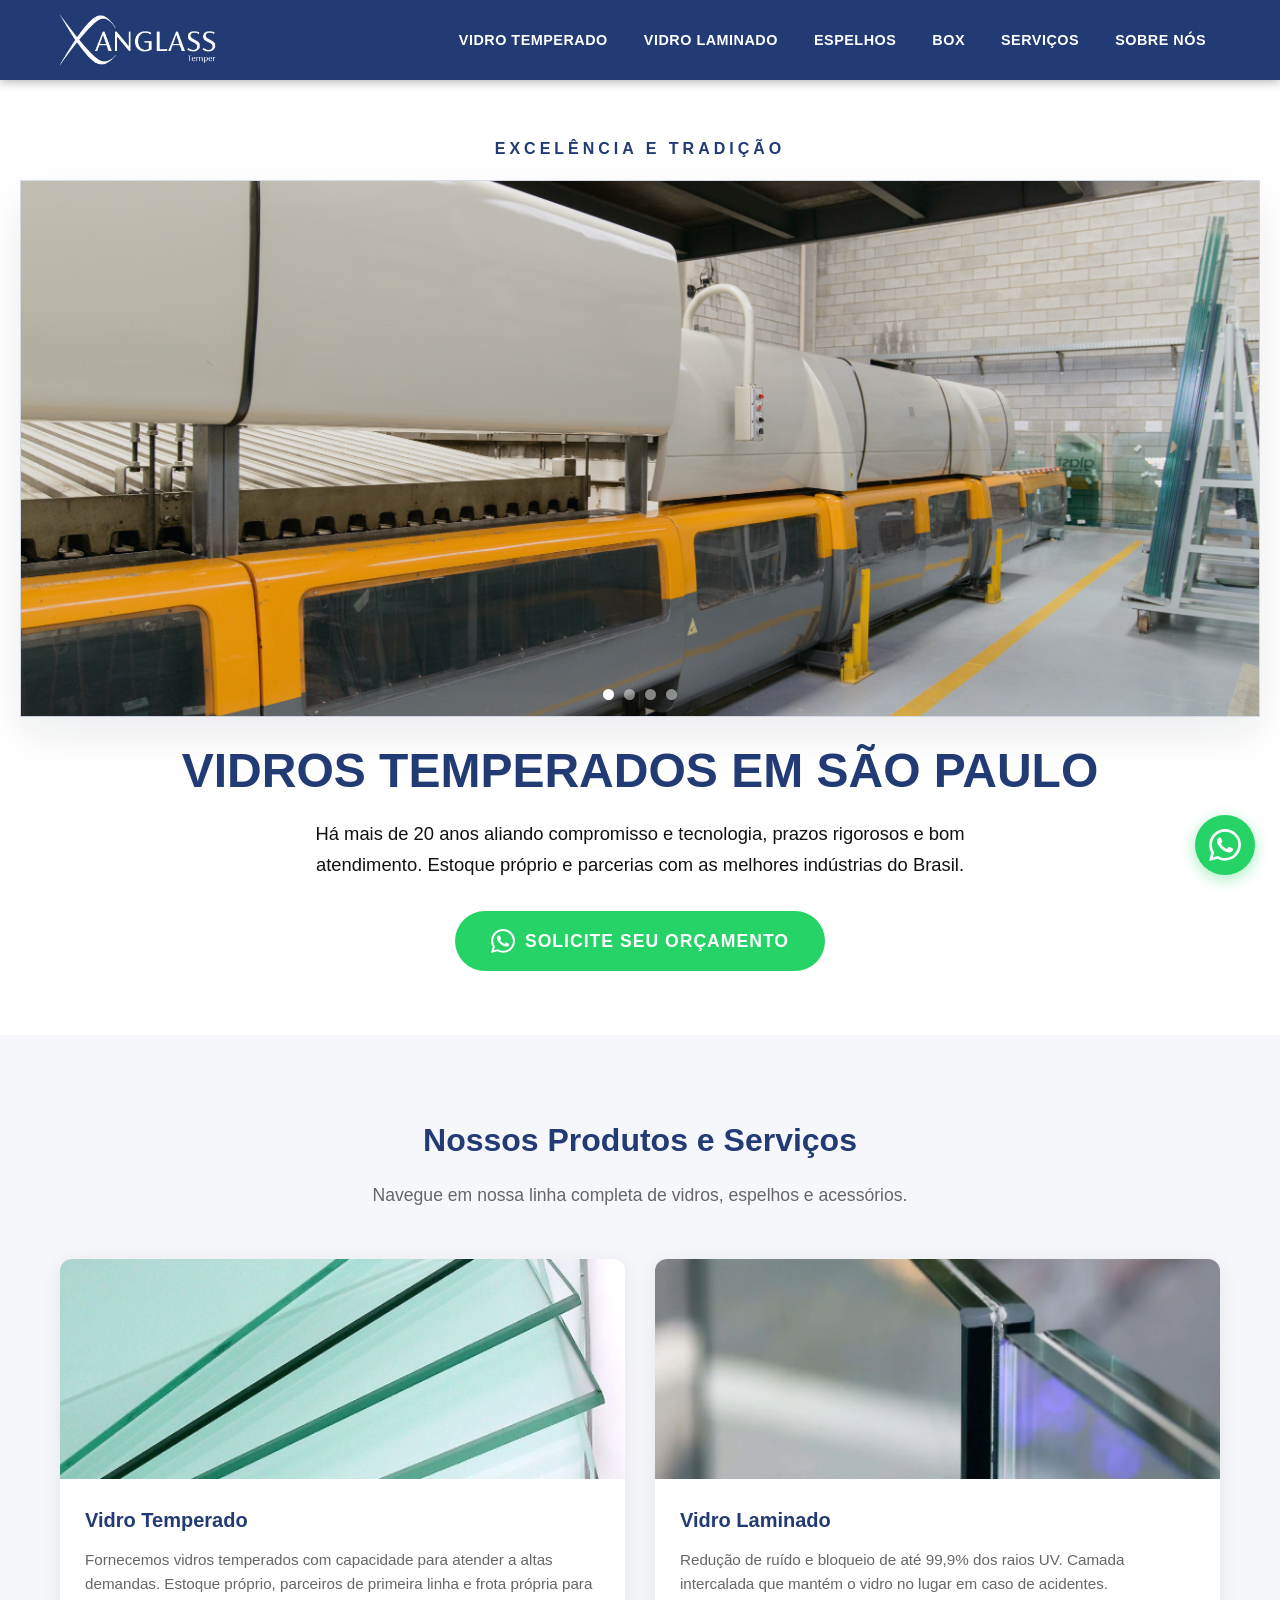
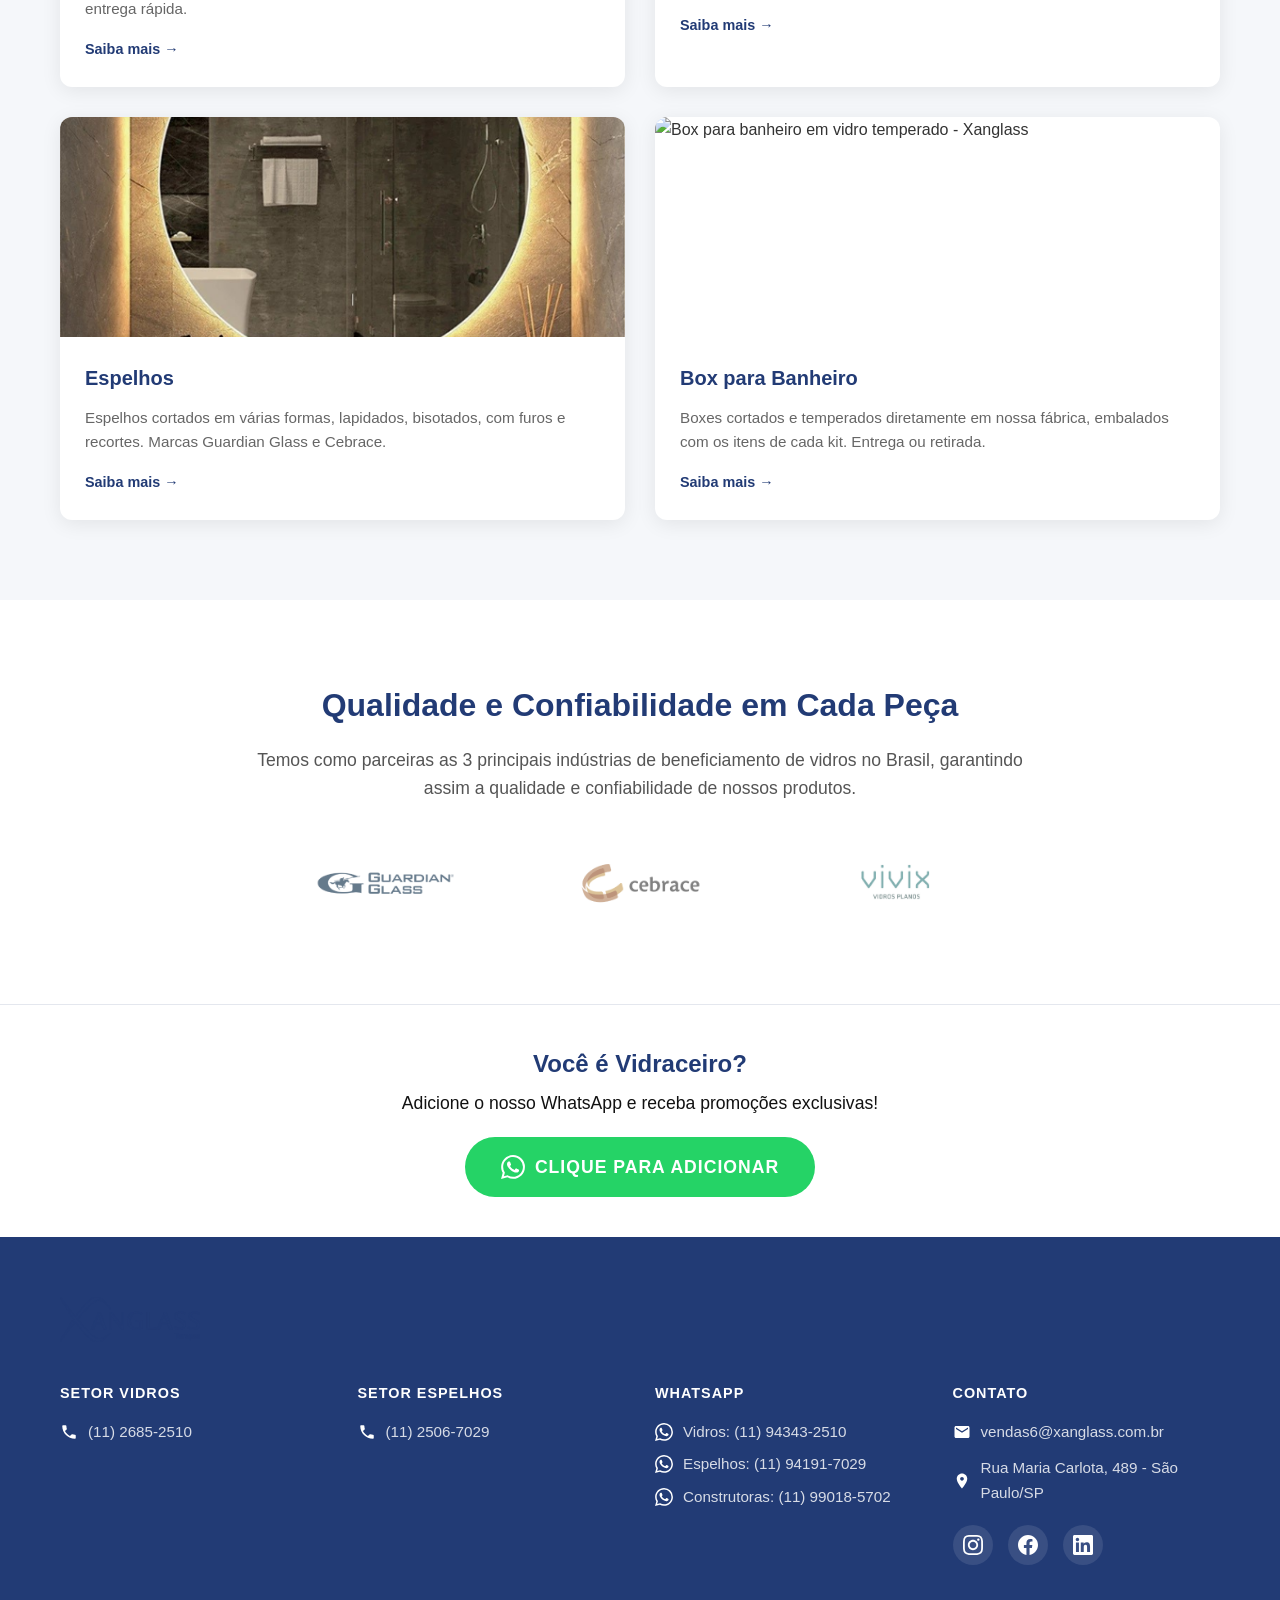
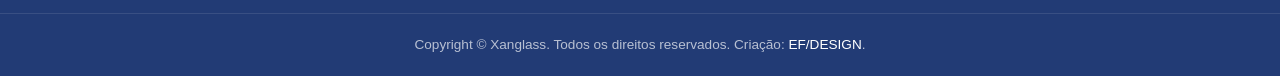
==== commit 8b18eb06: "Atualiza imagem do box na home" ====
--- a/index.html
+++ b/index.html
@@ -164,7 +164,7 @@
                     </div>
                 </a>
                 <a href="/box/" class="product-card">
-                    <img src="/img/xanglass-box.png" alt="Box para banheiro temperado em SP - Xanglass" width="400" height="220" loading="lazy">
+                    <img src="/img/box.jpg" alt="Box para banheiro em vidro temperado - Xanglass" width="400" height="220" loading="lazy">
                     <div class="product-card-body">
                         <h3>Box para Banheiro</h3>
                         <p>Boxes cortados e temperados diretamente em nossa fábrica, embalados com os itens de cada kit. Entrega ou retirada.</p>
